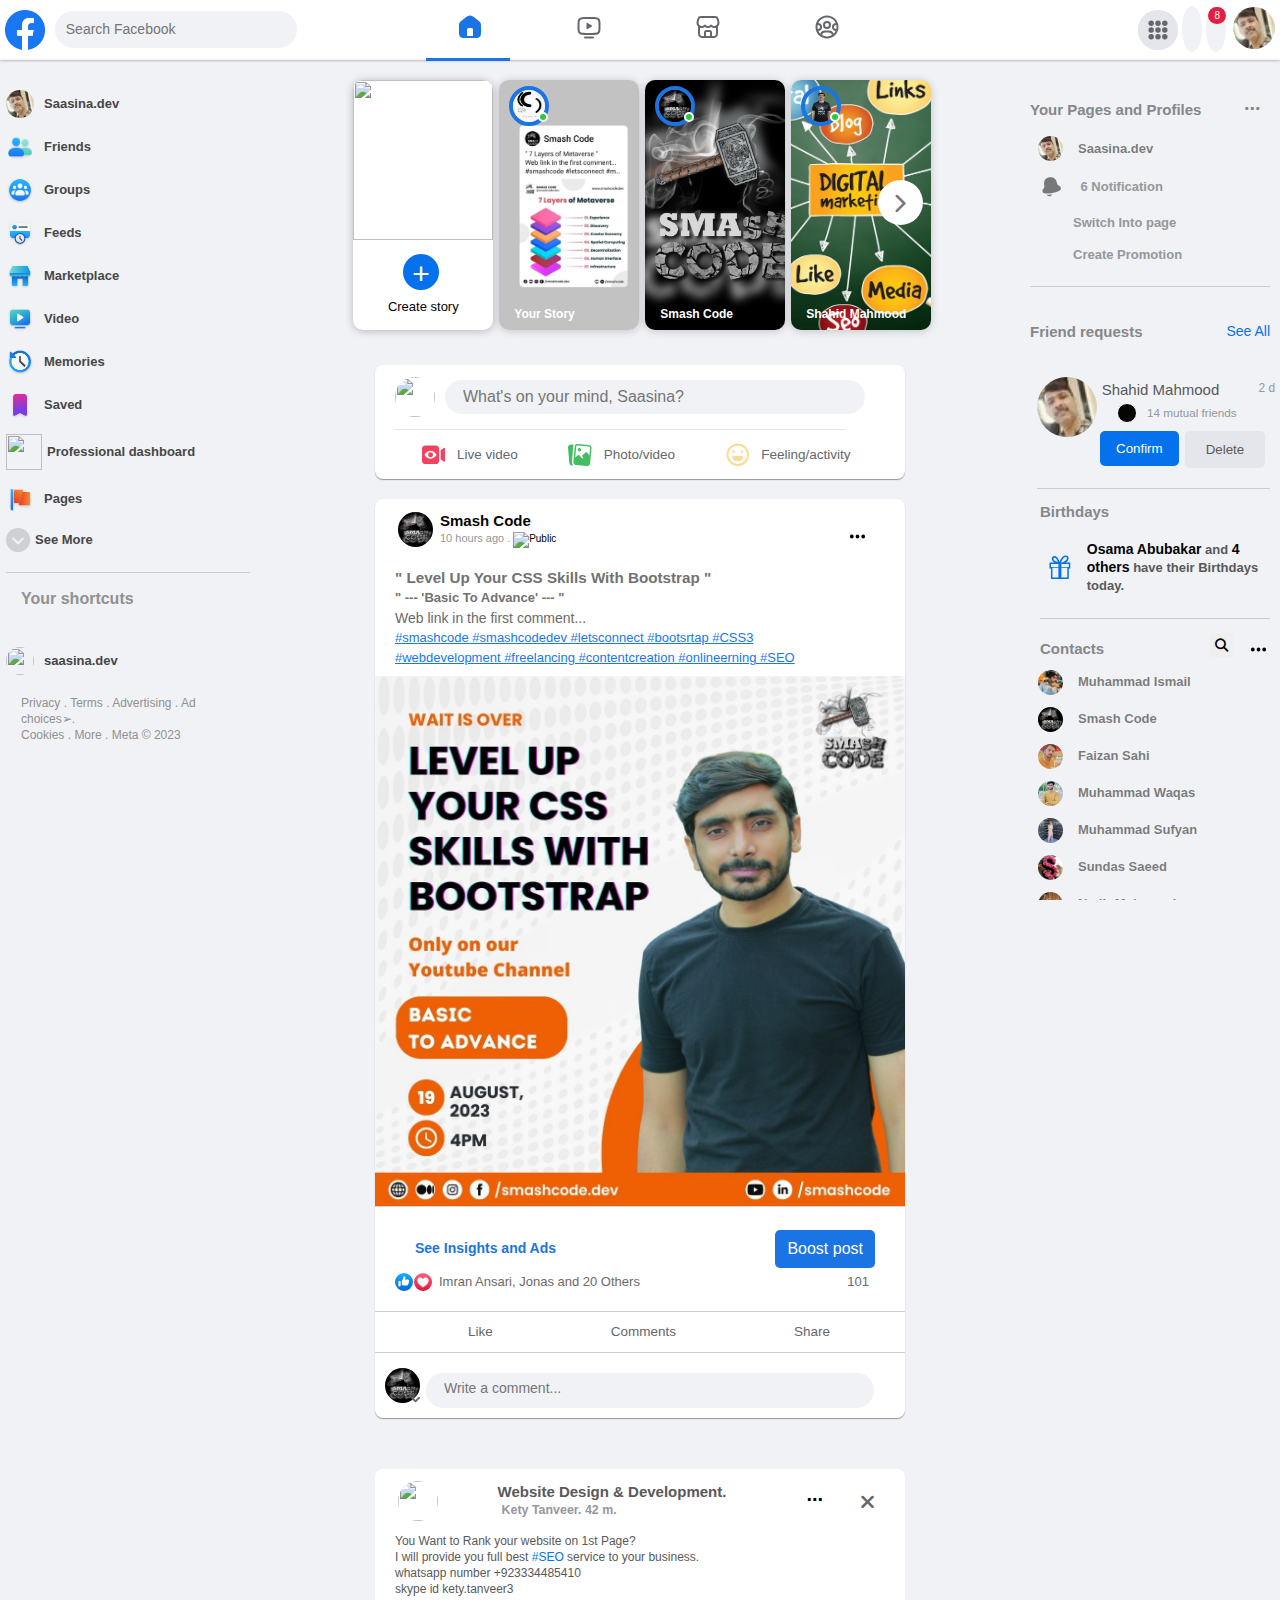
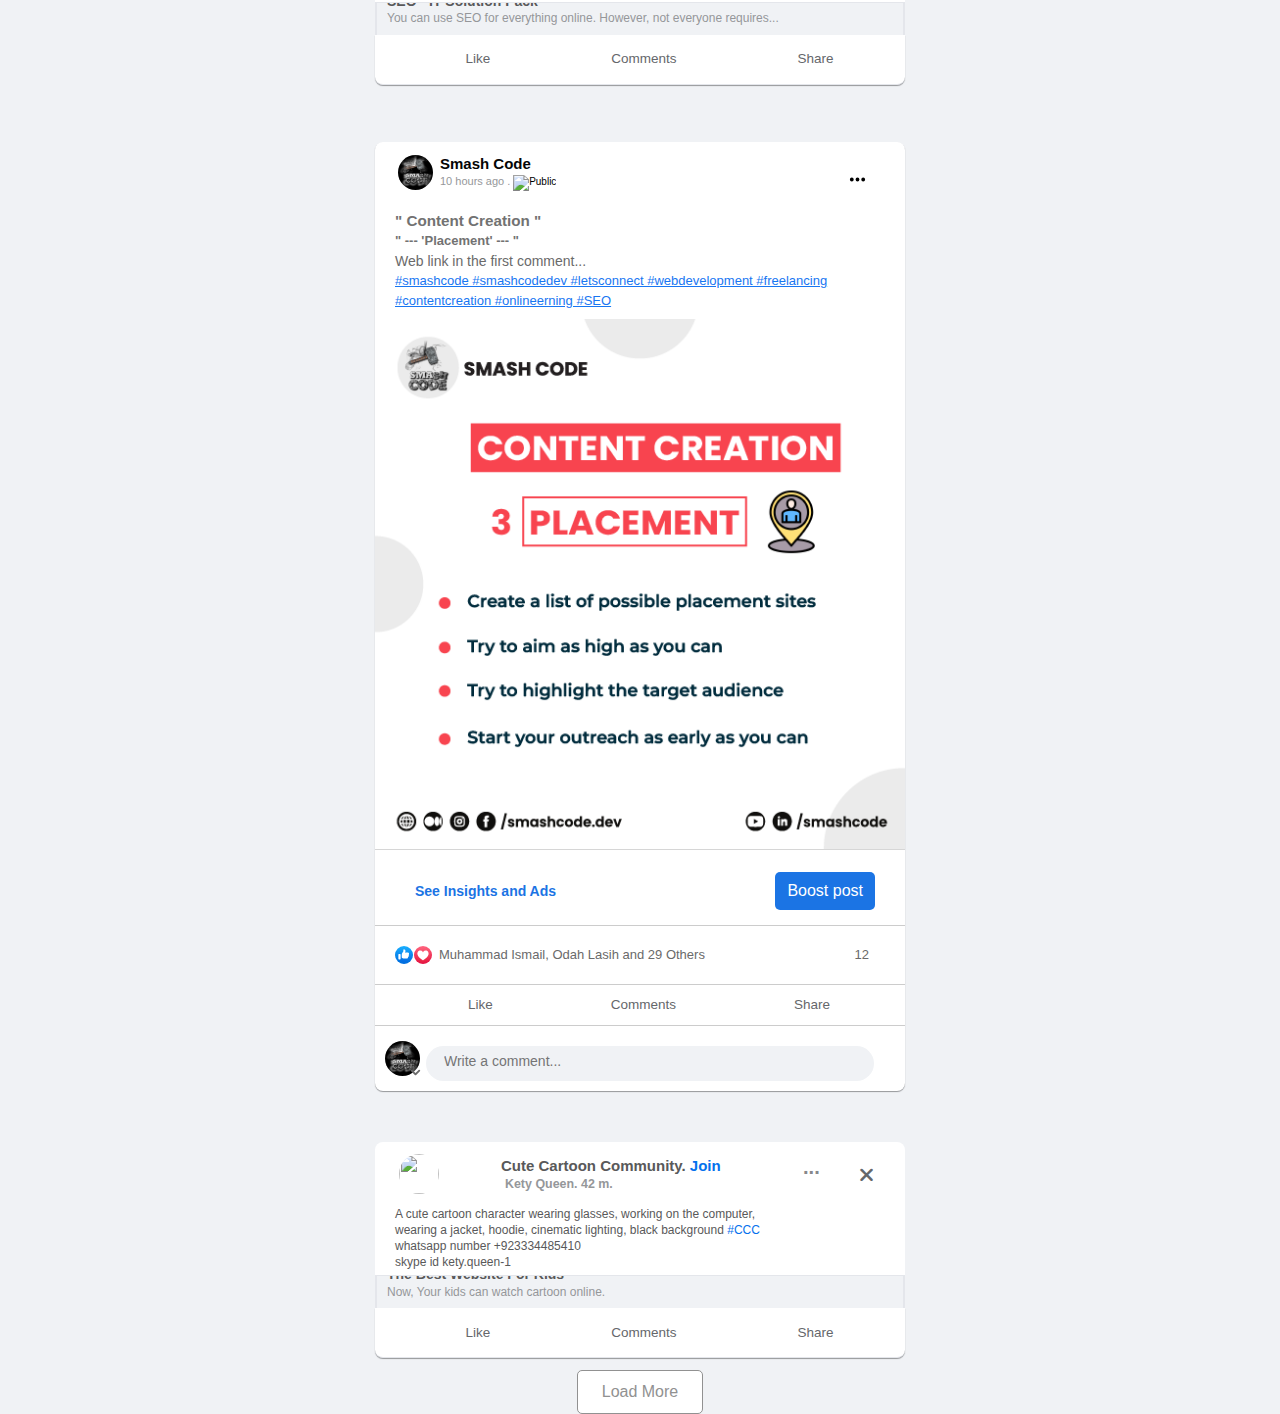
==== index.html @ 2d83df18 "first commit" ====
<!DOCTYPE html>
<html lang="en">
  <head>
    <meta charset="UTF-8" />
    <meta name="viewport" content="width=device-width, initial-scale=1.0" />
    <link rel="shortcut icon" href="./images/favicon.ico" type="image/x-icon" />
      <title> Home | Facebook</title>

    <link href="https://fonts.googleapis.com/css2?family=Open+Sans:wght@300;400;600&family=Quicksand:wght@300 display=swap"
      rel="stylesheet"/> 

    <link rel="stylesheet"
      href="https://cdnjs.cloudflare.com/ajax/libs/font-awesome/6.4.2/css/all.min.css"/> 

    <link href="https://cdn.jsdelivr.net/npm/remixicon@3.5.0/fonts/remixicon.css"
      rel="stylesheet"/>

    <link rel="stylesheet" href="./css/responsive.css" />
    <link rel="stylesheet" href="./css/style1.css" />
    <link rel="stylesheet" href="./css/test.css">

  </head>
  
  <body>
    <div class="container">

      <!-------------------------Header for Big Screen Start---------------->
      <header class="header">
        <div class="header__logo">
          <img src="./Images/fb_logo.png" class="header__logo-fb" />

          <div class="search__bar">
            <button class="search__button">
              <i class="ri-search-line"></i>
            </button>

            <input
              type="text"
              class="search__input"
              placeholder="Search Facebook"
            />
          </div>

          <div class="center-icons__header menu-1">
            <i class="ri-menu-line"></i>
          </div>
        </div>

        <div class="center-icons center-icons-none">
          <div class="center-icons__header">
            <a href="">
              <!-- <i class="ri-home-5-line active "></i> -->
              <svg viewBox="0 0 24 24" width="24" height="24" fill="#1b74e4" class="  active " style="--color:var(--primary-button-background)"><path d="M9.464 1.286C10.294.803 11.092.5 12 .5c.908 0 1.707.303 2.537.786.795.462 1.7 1.142 2.815 1.977l2.232 1.675c1.391 1.042 2.359 1.766 2.888 2.826.53 1.059.53 2.268.528 4.006v4.3c0 1.355 0 2.471-.119 3.355-.124.928-.396 1.747-1.052 2.403-.657.657-1.476.928-2.404 1.053-.884.119-2 .119-3.354.119H7.93c-1.354 0-2.471 0-3.355-.119-.928-.125-1.747-.396-2.403-1.053-.656-.656-.928-1.475-1.053-2.403C1 18.541 1 17.425 1 16.07v-4.3c0-1.738-.002-2.947.528-4.006.53-1.06 1.497-1.784 2.888-2.826L6.65 3.263c1.114-.835 2.02-1.515 2.815-1.977zM10.5 13A1.5 1.5 0 0 0 9 14.5V21h6v-6.5a1.5 1.5 0 0 0-1.5-1.5h-3z"></path></svg>
            </a>
            <div class="active"></div>
          </div>
          <div class="center-icons__header">
            <a href="">
            <!-- <i class="ri-tv-2-line"></i> -->
            <svg viewBox="0 0 24 24" width="24" height="24" fill="currentColor" class="x19dipnz x1lliihq x1k90msu x2h7rmj x1qfuztq" style="--color:var(--secondary-icon)"><path d="M10.996 8.132A1 1 0 0 0 9.5 9v4a1 1 0 0 0 1.496.868l3.5-2a1 1 0 0 0 0-1.736l-3.5-2z"></path><path d="M14.573 2H9.427c-1.824 0-3.293 0-4.45.155-1.2.162-2.21.507-3.013 1.31C1.162 4.266.817 5.277.655 6.477.5 7.634.5 9.103.5 10.927v.146c0 1.824 0 3.293.155 4.45.162 1.2.507 2.21 1.31 3.012.802.803 1.813 1.148 3.013 1.31C6.134 20 7.603 20 9.427 20h5.146c1.824 0 3.293 0 4.45-.155 1.2-.162 2.21-.507 3.012-1.31.803-.802 1.148-1.813 1.31-3.013.155-1.156.155-2.625.155-4.449v-.146c0-1.824 0-3.293-.155-4.45-.162-1.2-.507-2.21-1.31-3.013-.802-.802-1.813-1.147-3.013-1.309C17.866 2 16.397 2 14.573 2zM3.38 4.879c.369-.37.887-.61 1.865-.741C6.251 4.002 7.586 4 9.5 4h5c1.914 0 3.249.002 4.256.138.978.131 1.496.372 1.865.74.37.37.61.888.742 1.866.135 1.007.137 2.342.137 4.256 0 1.914-.002 3.249-.137 4.256-.132.978-.373 1.496-.742 1.865-.369.37-.887.61-1.865.742-1.007.135-2.342.137-4.256.137h-5c-1.914 0-3.249-.002-4.256-.137-.978-.132-1.496-.373-1.865-.742-.37-.369-.61-.887-.741-1.865C2.502 14.249 2.5 12.914 2.5 11c0-1.914.002-3.249.138-4.256.131-.978.372-1.496.74-1.865zM8 21.5a1 1 0 1 0 0 2h8a1 1 0 1 0 0-2H8z"></path></svg>
          </a>
          </div>
          <div class="center-icons__header">
            <a href="">
            <!-- <i class="ri-store-2-line"></i> -->
            <svg viewBox="0 0 24 24" width="24" height="24" fill="currentColor" class="x19dipnz x1lliihq x1k90msu x2h7rmj x1qfuztq" style="--color:var(--secondary-icon)"><path d="M1.588 3.227A3.125 3.125 0 0 1 4.58 1h14.84c1.38 0 2.597.905 2.993 2.227l.816 2.719a6.47 6.47 0 0 1 .272 1.854A5.183 5.183 0 0 1 22 11.455v4.615c0 1.355 0 2.471-.119 3.355-.125.928-.396 1.747-1.053 2.403-.656.657-1.475.928-2.403 1.053-.884.12-2 .119-3.354.119H8.929c-1.354 0-2.47 0-3.354-.119-.928-.125-1.747-.396-2.403-1.053-.657-.656-.929-1.475-1.053-2.403-.12-.884-.119-2-.119-3.354V11.5l.001-.045A5.184 5.184 0 0 1 .5 7.8c0-.628.092-1.252.272-1.854l.816-2.719zM10 21h4v-3.5a.5.5 0 0 0-.5-.5h-3a.5.5 0 0 0-.5.5V21zm6-.002c.918-.005 1.608-.025 2.159-.099.706-.095 1.033-.262 1.255-.485.223-.222.39-.55.485-1.255.099-.735.101-1.716.101-3.159v-3.284a5.195 5.195 0 0 1-1.7.284 5.18 5.18 0 0 1-3.15-1.062A5.18 5.18 0 0 1 12 13a5.18 5.18 0 0 1-3.15-1.062A5.18 5.18 0 0 1 5.7 13a5.2 5.2 0 0 1-1.7-.284V16c0 1.442.002 2.424.1 3.159.096.706.263 1.033.486 1.255.222.223.55.39 1.255.485.551.074 1.24.094 2.159.1V17.5a2.5 2.5 0 0 1 2.5-2.5h3a2.5 2.5 0 0 1 2.5 2.5v3.498zM4.581 3c-.497 0-.935.326-1.078.802l-.815 2.72A4.45 4.45 0 0 0 2.5 7.8a3.2 3.2 0 0 0 5.6 2.117 1 1 0 0 1 1.5 0A3.19 3.19 0 0 0 12 11a3.19 3.19 0 0 0 2.4-1.083 1 1 0 0 1 1.5 0A3.2 3.2 0 0 0 21.5 7.8c0-.434-.063-.865-.188-1.28l-.816-2.72A1.125 1.125 0 0 0 19.42 3H4.58z"></path></svg>
            </a>
          </div>
          <div class="center-icons__header">
            <a href="./groups.html">
            <!-- <i class="ri-team-line "></i> -->
            <svg viewBox="0 0 24 24" width="24" height="24" fill="currentColor" class="x19dipnz x1lliihq x1k90msu x2h7rmj x1qfuztq" style="--color:var(--secondary-icon)"><path d="M12 6a4 4 0 1 0 0 8 4 4 0 0 0 0-8zm-2 4a2 2 0 1 1 4 0 2 2 0 0 1-4 0z"></path><path d="M.5 12C.5 5.649 5.649.5 12 .5S23.5 5.649 23.5 12 18.351 23.5 12 23.5.5 18.351.5 12zm2.21-2a9.537 9.537 0 0 0 0 3.993l.3.007A2 2 0 0 0 3 10h-.29zm.663-1.983a4 4 0 0 1 0 7.966 9.523 9.523 0 0 0 1.948 2.773A5.002 5.002 0 0 1 10 15.523h4a5.002 5.002 0 0 1 4.679 3.233 9.523 9.523 0 0 0 1.948-2.773 4 4 0 0 1 0-7.966A9.501 9.501 0 0 0 12 2.5a9.501 9.501 0 0 0-8.627 5.517zM21.5 12a9.55 9.55 0 0 0-.212-2.007l-.265.007H21a2 2 0 0 0-.01 4l.3-.007c.138-.643.21-1.31.21-1.993zM12 21.5a9.455 9.455 0 0 0 4.97-1.402A3 3 0 0 0 14 17.523h-4a3 3 0 0 0-2.97 2.575A9.456 9.456 0 0 0 12 21.5z"></path></svg>
            </a>
          </div>
          <div class="center-icons__header game">
            <a href="./friends.html">
            <!-- <i class="ri-gamepad-line"></i> -->
            <i class="ri-group-line friend-icon"></i>

            <!-- <svg viewBox="0 0 24 24" width="24" height="24" fill="currentColor" class="x19dipnz x1lliihq x1k90msu x2h7rmj x1qfuztq gamepad" style="--color:var(--secondary-icon)"><path d="M8 8a1 1 0 0 1 1 1v2h2a1 1 0 1 1 0 2H9v2a1 1 0 1 1-2 0v-2H5a1 1 0 1 1 0-2h2V9a1 1 0 0 1 1-1zm8 2a1.5 1.5 0 1 0 3 0 1.5 1.5 0 0 0-3 0zm-2 4a1.5 1.5 0 1 0 3 0 1.5 1.5 0 0 0-3 0z"></path><path d="M.5 11a7 7 0 0 1 7-7h9a7 7 0 0 1 7 7v2a7 7 0 0 1-7 7h-9a7 7 0 0 1-7-7v-2zm7-5a5 5 0 0 0-5 5v2a5 5 0 0 0 5 5h9a5 5 0 0 0 5-5v-2a5 5 0 0 0-5-5h-9z"></path></svg> -->
            </a>
          </div>
          <!-- <div class="center-icons__header">
            <a href="./friends.html">
            <i class="ri-menu-line menu-1"></i>
            </a>
          </div> -->
        </div>

        <div class="user-nav">
          <div class="user-nav__icon-box plus-icon">
            <i class="ri-add-line"></i>
          </div>
          <div class="user-nav__icon-box more-fill">
            <!-- <i class="ri-more-fill"></i> -->
            <div
            aria-label="Menu"
            class="icon_ellips_remove nav_icon-i"
            role="button"
            tabindex="0"
          >

          <a href="./friends.html">
            <svg
              fill="#65676b"
              viewBox="0 0 44 44"
              width="1em"
              height="1em"
              class="x1lliihq x1k90msu x2h7rmj x1qfuztq x198g3q0 x1qx5ct2 xw4jnvo"
            >
              <circle cx="7" cy="7" r="6"></circle>
              <circle cx="22" cy="7" r="6"></circle>
              <circle cx="37" cy="7" r="6"></circle>
              <circle cx="7" cy="22" r="6"></circle>
              <circle cx="22" cy="22" r="6"></circle>
              <circle cx="37" cy="22" r="6"></circle>
              <circle cx="7" cy="37" r="6"></circle>
              <circle cx="22" cy="37" r="6"></circle>
              <circle cx="37" cy="37" r="6"></circle>
            </svg>
          </a>
            <div
              class="x1ey2m1c xds687c xg01cxk x47corl x10l6tqk x17qophe x13vifvy x1ebt8du x19991ni x1dhq9h x1wpzbip x14yjl9h xudhj91 x18nykt9 xww2gxu"
              data-visualcompletion="ignore"
            ></div>
          </div>
          </div>
          <div class="user-nav__icon-box">
            <i class="ri-messenger-fill"></i>
          </div>
          <div class="user-nav__icon-box">
            <i class="ri-notification-2-fill"></i>
            <!-- <svg viewBox="0 0 24 24" width="20" height="20" fill="currentColor" class=" x19dipnz x1lliihq x1k90msu x2h7rmj x1qfuztq" style="--color:var(--primary-icon)"><path d="M3 9.5a9 9 0 1 1 18 0v2.927c0 1.69.475 3.345 1.37 4.778a1.5 1.5 0 0 1-1.272 2.295h-4.625a4.5 4.5 0 0 1-8.946 0H2.902a1.5 1.5 0 0 1-1.272-2.295A9.01 9.01 0 0 0 3 12.43V9.5zm6.55 10a2.5 2.5 0 0 0 4.9 0h-4.9z"></path></svg> -->
            <span class="user-nav__notification">8</span>
          </div>
          <div class="user-nav-user">
            <img src="./Images/shahid.jpg" class="user-nav__user-photo" />
          </div>
        </div>
      </header>
      <!-------------------------Header for Big Screen Ends---------------->

      <!-------------------------Header for Mobile Start---------------->
      <section class="head">
      <header class="header__mobile">

        <div class="header__logo-mobile">
          
          <!-- <img src="./Images/fb_logo.png" class="header__logo-fb-mobile" /> -->
          <svg
            aria-label="Facebook logo"
            class="header__logo-fb-mobile"
            role="img"
            viewBox="0 0 120 24"
            width="120"
          >
            <path
              d="m109.202 14.864 4.404-7.03h4.746l-4.622 7.278 4.808 7.463h-4.746l-4.59-7.215v7.215h-4.467V.433l4.467-.402v14.833ZM98.596 14.524c0-1.951-.807-3.5-2.885-3.5s-2.885 1.549-2.885 3.5v1.363c0 1.95.807 3.499 2.885 3.499s2.885-1.549 2.885-3.5v-1.362ZM88.36 15.577v-.743c0-4.243 2.42-7.309 7.351-7.309s7.351 3.066 7.351 7.309v.743c0 4.242-2.42 7.308-7.351 7.308-4.932 0-7.351-3.066-7.351-7.308ZM82.406 14.524c0-1.951-.807-3.5-2.884-3.5-2.079 0-2.885 1.549-2.885 3.5v1.363c0 1.95.806 3.499 2.885 3.499 2.077 0 2.884-1.549 2.884-3.5v-1.362Zm-10.235 1.053v-.743c0-4.243 2.419-7.309 7.35-7.309 4.932 0 7.352 3.066 7.352 7.309v.743c0 4.242-2.42 7.308-7.352 7.308-4.931 0-7.35-3.066-7.35-7.308ZM66.216 14.648c0-2.075-.806-3.623-2.946-3.623-1.83 0-2.823 1.3-2.823 3.406v1.548c0 2.106.993 3.407 2.823 3.407 2.14 0 2.946-1.549 2.946-3.623v-1.115Zm4.467 1.022c0 4.118-1.985 7.215-6.08 7.215-2.233 0-3.783-1.115-4.404-2.539v2.23h-4.218V.434L60.447.03v9.848c.651-1.3 2.078-2.354 4.157-2.354 4.094 0 6.079 3.097 6.079 7.216v.929ZM44.723 13.843h5.397v-.372c0-1.61-.651-2.88-2.606-2.88-2.016 0-2.791 1.27-2.791 3.252m-4.466 1.92v-1.301c0-4.18 2.388-6.937 7.257-6.937 4.59 0 6.607 2.787 6.607 6.875v2.353h-9.398c.093 2.014.992 2.912 3.474 2.912 1.675 0 3.443-.341 4.745-.898l.807 3.065c-1.179.62-3.598 1.084-5.738 1.084-5.645 0-7.754-2.818-7.754-7.153M35.388 7.525c1.737 0 3.38.372 4.28.991l-.992 3.159c-.683-.34-1.8-.682-2.978-.682-2.42 0-3.474 1.394-3.474 3.778v.868c0 2.384 1.055 3.778 3.474 3.778 1.179 0 2.295-.34 2.978-.682l.992 3.16c-.9.618-2.543.99-4.28.99-5.242 0-7.63-2.818-7.63-7.34v-.68c0-4.522 2.388-7.34 7.63-7.34M15.973 15.732c0 2.198.806 3.654 2.884 3.654 1.83 0 2.76-1.332 2.76-3.438v-1.486c0-2.106-.93-3.437-2.76-3.437-2.078 0-2.884 1.455-2.884 3.654v1.053Zm-4.467-.991c0-4.119 1.954-7.216 6.049-7.216 2.233 0 3.598 1.146 4.249 2.57v-2.26h4.28v14.74h-4.28v-2.23c-.62 1.425-2.016 2.54-4.25 2.54-4.094 0-6.048-3.097-6.048-7.215v-.93ZM9.274 3.592c-1.396 0-1.8.62-1.8 1.982v2.26h3.723l-.372 3.655h-3.35v11.086H3.009V11.49H0V7.835h3.009V5.636C3.009 1.951 4.497 0 8.654 0c.9 0 1.954.062 2.605.155v3.437H9.274Z"
            ></path>
          </svg>
        </div>

        <div class="user-nav-mobile">
          <div class="user-nav__icon-box-mobile">
            <i class="ri-add-line"></i>
          </div>
          <div class="user-nav__icon-box-mobile">
            <i class="ri-search-line"></i>
          </div>
          <div class="user-nav__icon-box-mobile">
            <i class="ri-messenger-fill"></i>
          </div>
        </div>
      </header>

      <div class="center__icon-box">
        <div class="center__icon">
          <a href="">
          <!-- <i class="ri-home-line active"></i> -->
          <svg viewBox="0 0 24 24" width="24" height="24" fill="#1b74e4" class="  active " style="--color:var(--primary-button-background)"><path d="M9.464 1.286C10.294.803 11.092.5 12 .5c.908 0 1.707.303 2.537.786.795.462 1.7 1.142 2.815 1.977l2.232 1.675c1.391 1.042 2.359 1.766 2.888 2.826.53 1.059.53 2.268.528 4.006v4.3c0 1.355 0 2.471-.119 3.355-.124.928-.396 1.747-1.052 2.403-.657.657-1.476.928-2.404 1.053-.884.119-2 .119-3.354.119H7.93c-1.354 0-2.471 0-3.355-.119-.928-.125-1.747-.396-2.403-1.053-.656-.656-.928-1.475-1.053-2.403C1 18.541 1 17.425 1 16.07v-4.3c0-1.738-.002-2.947.528-4.006.53-1.06 1.497-1.784 2.888-2.826L6.65 3.263c1.114-.835 2.02-1.515 2.815-1.977zM10.5 13A1.5 1.5 0 0 0 9 14.5V21h6v-6.5a1.5 1.5 0 0 0-1.5-1.5h-3z"></path></svg>
          
        </a>
        <div class="active"></div>
        </div>
        <div class="center__icon">
          <!-- <i class="ri-tv-2-line"></i> -->
          <svg viewBox="0 0 24 24" width="24" height="24" fill="#65676b" class="x19dipnz x1lliihq x1k90msu x2h7rmj x1qfuztq" style="--color:var(--secondary-icon)"><path d="M10.996 8.132A1 1 0 0 0 9.5 9v4a1 1 0 0 0 1.496.868l3.5-2a1 1 0 0 0 0-1.736l-3.5-2z"></path><path d="M14.573 2H9.427c-1.824 0-3.293 0-4.45.155-1.2.162-2.21.507-3.013 1.31C1.162 4.266.817 5.277.655 6.477.5 7.634.5 9.103.5 10.927v.146c0 1.824 0 3.293.155 4.45.162 1.2.507 2.21 1.31 3.012.802.803 1.813 1.148 3.013 1.31C6.134 20 7.603 20 9.427 20h5.146c1.824 0 3.293 0 4.45-.155 1.2-.162 2.21-.507 3.012-1.31.803-.802 1.148-1.813 1.31-3.013.155-1.156.155-2.625.155-4.449v-.146c0-1.824 0-3.293-.155-4.45-.162-1.2-.507-2.21-1.31-3.013-.802-.802-1.813-1.147-3.013-1.309C17.866 2 16.397 2 14.573 2zM3.38 4.879c.369-.37.887-.61 1.865-.741C6.251 4.002 7.586 4 9.5 4h5c1.914 0 3.249.002 4.256.138.978.131 1.496.372 1.865.74.37.37.61.888.742 1.866.135 1.007.137 2.342.137 4.256 0 1.914-.002 3.249-.137 4.256-.132.978-.373 1.496-.742 1.865-.369.37-.887.61-1.865.742-1.007.135-2.342.137-4.256.137h-5c-1.914 0-3.249-.002-4.256-.137-.978-.132-1.496-.373-1.865-.742-.37-.369-.61-.887-.741-1.865C2.502 14.249 2.5 12.914 2.5 11c0-1.914.002-3.249.138-4.256.131-.978.372-1.496.74-1.865zM8 21.5a1 1 0 1 0 0 2h8a1 1 0 1 0 0-2H8z"></path></svg>
        </div>
        <div class="center__icon">
          <a href="./groups.html">
          <!-- <i class="ri-group-line"></i> -->
          <svg viewBox="0 0 24 24" width="24" height="24" fill="#65676b" class="x19dipnz x1lliihq x1k90msu x2h7rmj x1qfuztq" style="--color:var(--secondary-icon)"><path d="M12 6a4 4 0 1 0 0 8 4 4 0 0 0 0-8zm-2 4a2 2 0 1 1 4 0 2 2 0 0 1-4 0z"></path><path d="M.5 12C.5 5.649 5.649.5 12 .5S23.5 5.649 23.5 12 18.351 23.5 12 23.5.5 18.351.5 12zm2.21-2a9.537 9.537 0 0 0 0 3.993l.3.007A2 2 0 0 0 3 10h-.29zm.663-1.983a4 4 0 0 1 0 7.966 9.523 9.523 0 0 0 1.948 2.773A5.002 5.002 0 0 1 10 15.523h4a5.002 5.002 0 0 1 4.679 3.233 9.523 9.523 0 0 0 1.948-2.773 4 4 0 0 1 0-7.966A9.501 9.501 0 0 0 12 2.5a9.501 9.501 0 0 0-8.627 5.517zM21.5 12a9.55 9.55 0 0 0-.212-2.007l-.265.007H21a2 2 0 0 0-.01 4l.3-.007c.138-.643.21-1.31.21-1.993zM12 21.5a9.455 9.455 0 0 0 4.97-1.402A3 3 0 0 0 14 17.523h-4a3 3 0 0 0-2.97 2.575A9.456 9.456 0 0 0 12 21.5z"></path></svg>
          
        </a>
        </div>
        <div class="center__icon">
          
          <!-- <i class="ri-store-2-line"></i> -->
          <svg viewBox="0 0 24 24" width="24" height="24" fill="#65676b" class="x19dipnz x1lliihq x1k90msu x2h7rmj x1qfuztq" style="--color:var(--secondary-icon)"><path d="M1.588 3.227A3.125 3.125 0 0 1 4.58 1h14.84c1.38 0 2.597.905 2.993 2.227l.816 2.719a6.47 6.47 0 0 1 .272 1.854A5.183 5.183 0 0 1 22 11.455v4.615c0 1.355 0 2.471-.119 3.355-.125.928-.396 1.747-1.053 2.403-.656.657-1.475.928-2.403 1.053-.884.12-2 .119-3.354.119H8.929c-1.354 0-2.47 0-3.354-.119-.928-.125-1.747-.396-2.403-1.053-.657-.656-.929-1.475-1.053-2.403-.12-.884-.119-2-.119-3.354V11.5l.001-.045A5.184 5.184 0 0 1 .5 7.8c0-.628.092-1.252.272-1.854l.816-2.719zM10 21h4v-3.5a.5.5 0 0 0-.5-.5h-3a.5.5 0 0 0-.5.5V21zm6-.002c.918-.005 1.608-.025 2.159-.099.706-.095 1.033-.262 1.255-.485.223-.222.39-.55.485-1.255.099-.735.101-1.716.101-3.159v-3.284a5.195 5.195 0 0 1-1.7.284 5.18 5.18 0 0 1-3.15-1.062A5.18 5.18 0 0 1 12 13a5.18 5.18 0 0 1-3.15-1.062A5.18 5.18 0 0 1 5.7 13a5.2 5.2 0 0 1-1.7-.284V16c0 1.442.002 2.424.1 3.159.096.706.263 1.033.486 1.255.222.223.55.39 1.255.485.551.074 1.24.094 2.159.1V17.5a2.5 2.5 0 0 1 2.5-2.5h3a2.5 2.5 0 0 1 2.5 2.5v3.498zM4.581 3c-.497 0-.935.326-1.078.802l-.815 2.72A4.45 4.45 0 0 0 2.5 7.8a3.2 3.2 0 0 0 5.6 2.117 1 1 0 0 1 1.5 0A3.19 3.19 0 0 0 12 11a3.19 3.19 0 0 0 2.4-1.083 1 1 0 0 1 1.5 0A3.2 3.2 0 0 0 21.5 7.8c0-.434-.063-.865-.188-1.28l-.816-2.72A1.125 1.125 0 0 0 19.42 3H4.58z"></path></svg>
            
        </div>
        <div class="center__icon">
          <i class="ri-notification-2-line "></i>
          <span class="center__icon-notification">8</span>
        </div>
        <div class="center__icon">
          <a href="./friends.html">
          <!-- <i class="ri-menu-line"></i> -->
          <i class="ri-group-line friend-icon"></i>

        </a>
        </div>
      </div>
    </section>

      <div class="header__bottom-box">
        <div class="header__bottom-img">
          <img src="./Images/user-7-.png" class="user__photo-7" />
        </div>

        <div class="header__bottom-input">
          <input
            type="text"
            class="search__bottom"
            placeholder="What's on your mind?"
          />
        </div>

        <div class="header__bottom-image-fill">
          <i class="ri-image-fill"></i>
        </div>
      </div>
    
      <!-------------------------Header for Mobile End---------------->


      <div class="main_section">
      
        <!-- Left Section Start -->
        <div class="left_section">
          <div class="left_nav">
            <img src="./Images/shahid.jpg" class="left_nav_img">
            <p>Saasina.dev</p>
          </div>
  
          <div class="left_nav">
            <!-- <i class="fa-solid fa-user-group"></i> -->
            <img src="./Images/find-icon.png" class="left_nav_img" />
            <!-- <p>Friends</p> -->
            <a href="./friends.html">Friends</a>
          </div>
          <div class="left_nav">
            <!-- <i class="fa-solid fa-people-group"></i> -->
            <img src="./Images/groups-icon.png" class="left_nav_img" />
            <!-- <p>Groups</p> -->
            <a href="./groups.html">Groups</a>
  
          </div>
          <div class="left_nav">
            <!-- <i class="fa-solid fa-square-rss"></i> -->
            <img src="./Images/recent.png" class="left_nav_img" />
            <p>Feeds</p>
          </div>
          <div class="left_nav">
            <!-- <i class="fa-solid fa-store"></i> -->
            <img src="./Images/marketplace.png" class="left_nav_img" />
            <p>Marketplace</p>
          </div>
          <div class="left_nav">
            <!-- <i class="fa-solid fa-video"></i> -->
            <img src="./Images/watch.png" class="left_nav_img" />
  
            <p>Video</p>
          </div>
          <div class="left_nav">
            <!-- <i class="fa-solid fa-memory"></i> -->
            <img src="./Images/memory.png" class="left_nav_img" />
  
            <p>Memories</p>
          </div>
          <div class="left_nav">
            <!-- <i class="fa-regular fa-bookmark"></i> -->
            <img src="./Images/save.png" class="left_nav_img" />
  
            <p>Saved</p>
          </div>
          <div class="left_nav">
            <!-- <i class="fa-regular fa-clipboard"></i> -->
            <img
              draggable="false"
              height="36"
              width="36"
              alt=""
              referrerpolicy="origin-when-cross-origin"
              src="https://static.xx.fbcdn.net/rsrc.php/v3/y5/r/UcI9fM2oUUV.png?_nc_eui2=AeEVKJfUwvFkpPb4OV-RsDuuXnfhz3hpqpFed-HPeGmqkW3YA2arDRx96f2tfGAgjdKBxg07hNPii4VM72RwouR8"
            />
            <p>Professional dashboard</p>
          </div>
          <div class="left_nav">
            <!-- <i class="fa-brands fa-font-awesome"></i> -->
            <img src="./Images/page-icon.png" class="left_nav_img" />
            <p>Pages</p>
          </div>
          <div class="left_nav">
            <i class="fa-solid fa-circle-chevron-down see_more"></i>
            <p>See More</p>
          </div>
  
          <hr />
  
          <h2 class="heading_shortcuts">Your shortcuts</h2>
          <p class="edit">Edit</p>
  
          <div class="left_nav">
            <img
              src="https://static.tryleap.ai/image-gen-nkcbdb3bflgwpwcixuijdke2zy/generated_images/0e0b1787-4f6b-4dfb-9794-031114345e66-2.png"
              class="left_nav_img"
            />
            <p>saasina.dev</p>
          </div>
  
          <div class="legal">
            <span class="legal_span">Privacy</span> .
            <span class="legal_span">Terms</span> .
            <span class="legal_span">Advertising</span> .
            <span class="legal_span">Ad choices</span>&#10146;.
            <p>
              <span class="legal_span">Cookies</span> . <span>More</span> . Meta
              &copy; 2023
            </p>
          </div>
        </div>
        <!-- Left Section End -->
  
        <!-- Center Section Start -->
        <div class="center_section">
          <div class="top__box">
            <div class="my__story-card">
              <img
                src="https://static.tryleap.ai/image-gen-nkcbdb3bflgwpwcixuijdke2zy/generated_images/0e0b1787-4f6b-4dfb-9794-031114345e66-2.png"
              />
  
              <div class="story__upload">
                <div class="cards__plus">&#43;</div>
                <p class="story__tag">Create story</p>
              </div>
            </div>
  
            <div class="story__card">
              <img src="./Images/story-1.jpeg" class="image__pulsate" />
  
              <div class="story__profile">
                <img src="./Images/logo-saasina-cp.jpeg" />
                <div class="circle"></div>
  
                <div class="story__name">
                  <p class="name">Your Story</p>
                </div>
              </div>
            </div>
  
            <div class="story__card">
              <img src="./Images/logo-dark-min.png" class="image__pulsate" />
  
                    <div class="photo-upload-line"></div>
  
  
              <div class="story__profile">
                <img src="./Images/logo-dark-min.png" />
                <div class="circle"></div>
  
                <div class="story__name">
                  <p class="name">Smash Code</p>
                </div>
              </div>
            </div>
  
            <div class="story__card story__card-hidden">
              <img src="./Images/website-design.jpg" class="image__pulsate" />
  
              <div class="story__profile">
                <img src="./Images/user-7-.png" />
                <div class="circle"></div>
  
                <div class="story__name">
                  <p class="name">Shahid Mahmood</p>
                </div>
              </div>
            </div>
            
            <i class="fa-solid fa-chevron-right icon__arrow"></i> 
          </div> 
            
          <div class="cards-two">
            <header class="cards-two__header-two">
              <img
                src="https://static.tryleap.ai/image-gen-nkcbdb3bflgwpwcixuijdke2zy/generated_images/0e0b1787-4f6b-4dfb-9794-031114345e66-2.png"
                class="cards-two__photo-1"
              />
  
              <form action="#" class="cards-two__search">
                <input
                  type="text"
                  class="cards-two__input"
                  placeholder="What's on your mind, Saasina?"
                />
              </form>
            </header>
  
            <div class="cards-two__B">
              <div class="cards-two__item">
                <a href="#" class="cards-two__link">
                  <svg
                    fill="#F3425F"
                    viewBox="0 0 24 24"
                    width="1em"
                    height="1em"
                    class="cards-two__icon cards-two__icon-color-2"
                    style="user-select: auto"
                  >
                    <g
                      fill-rule="evenodd"
                      transform="translate(-444 -156)"
                      style="user-select: auto"
                    >
                      <g style="user-select: auto">
                        <path
                          d="M113.029 2.514c-.363-.088-.746.014-1.048.234l-2.57 1.88a.999.999 0 0 0-.411.807v8.13a1 1 0 0 0 .41.808l2.602 1.901c.219.16.477.242.737.242.253 0 .508-.077.732-.235.34-.239.519-.65.519-1.065V3.735a1.25 1.25 0 0 0-.971-1.22m-20.15 6.563c.1-.146 2.475-3.578 5.87-3.578 3.396 0 5.771 3.432 5.87 3.578a.749.749 0 0 1 0 .844c-.099.146-2.474 3.578-5.87 3.578-3.395 0-5.77-3.432-5.87-3.578a.749.749 0 0 1 0-.844zM103.75 19a3.754 3.754 0 0 0 3.75-3.75V3.75A3.754 3.754 0 0 0 103.75 0h-10A3.754 3.754 0 0 0 90 3.75v11.5A3.754 3.754 0 0 0 93.75 19h10z"
                          transform="translate(354 158.5)"
                          style="user-select: auto"
                        ></path>
                        <path
                          d="M98.75 12c1.379 0 2.5-1.121 2.5-2.5S100.129 7 98.75 7a2.503 2.503 0 0 0-2.5 2.5c0 1.379 1.121 2.5 2.5 2.5"
                          transform="translate(354 158.5)"
                          style="user-select: auto"
                        ></path>
                      </g>
                    </g>
                  </svg>
                  <span class="cards-two__font">Live video</span>
                </a>
              </div>
  
              <div class="cards-two__item">
                <a href="#" class="cards-two__link">
                  <svg
                    fill="#45BD62"
                    viewBox="0 0 24 24"
                    width="1em"
                    height="1em"
                    class="cards-two__icon cards-two__icon-color-2"
                    style="user-select: auto"
                  >
                    <g
                      fill-rule="evenodd"
                      transform="translate(-444 -156)"
                      style="user-select: auto"
                    >
                      <g style="user-select: auto">
                        <path
                          d="m96.968 22.425-.648.057a2.692 2.692 0 0 1-1.978-.625 2.69 2.69 0 0 1-.96-1.84L92.01 4.32a2.702 2.702 0 0 1 .79-2.156c.47-.472 1.111-.731 1.774-.79l2.58-.225a.498.498 0 0 1 .507.675 4.189 4.189 0 0 0-.251 1.11L96.017 18.85a4.206 4.206 0 0 0 .977 3.091s.459.364-.026.485m8.524-16.327a1.75 1.75 0 1 1-3.485.305 1.75 1.75 0 0 1 3.485-.305m5.85 3.011a.797.797 0 0 0-1.129-.093l-3.733 3.195a.545.545 0 0 0-.062.765l.837.993a.75.75 0 1 1-1.147.966l-2.502-2.981a.797.797 0 0 0-1.096-.12L99 14.5l-.5 4.25c-.06.674.326 2.19 1 2.25l11.916 1.166c.325.026 1-.039 1.25-.25.252-.21.89-.842.917-1.166l.833-8.084-3.073-3.557z"
                          transform="translate(352 156.5)"
                          style="user-select: auto"
                        ></path>
                        <path
                          fill-rule="nonzero"
                          d="m111.61 22.963-11.604-1.015a2.77 2.77 0 0 1-2.512-2.995L98.88 3.09A2.77 2.77 0 0 1 101.876.58l11.603 1.015a2.77 2.77 0 0 1 2.513 2.994l-1.388 15.862a2.77 2.77 0 0 1-2.994 2.513zm.13-1.494.082.004a1.27 1.27 0 0 0 1.287-1.154l1.388-15.862a1.27 1.27 0 0 0-1.148-1.37l-11.604-1.014a1.27 1.27 0 0 0-1.37 1.15l-1.387 15.86a1.27 1.27 0 0 0 1.149 1.37l11.603 1.016z"
                          transform="translate(352 156.5)"
                          style="user-select: auto"
                        ></path>
                      </g>
                    </g>
                  </svg>
                  <span class="cards-two__font">Photo/video</span>
                </a>
              </div>
  
              <div class="cards-two__item">
                <a href="#" class="cards-two__link">
                  <svg
                    fill="#F7B928"
                    viewBox="0 0 24 24"
                    width="1em"
                    height="1em"
                    class="cards-two__icon cards-two__icon-color-1"
                    style="user-select: auto"
                  >
                    <g
                      fill-rule="evenodd"
                      transform="translate(-444 -156)"
                      style="user-select: auto"
                    >
                      <g style="user-select: auto">
                        <path
                          d="M107.285 13c.49 0 .841.476.712.957-.623 2.324-2.837 4.043-5.473 4.043-2.636 0-4.85-1.719-5.473-4.043-.13-.48.222-.957.712-.957h9.522z"
                          transform="translate(353.5 156.5)"
                          style="user-select: auto"
                        ></path>
                        <path
                          fill-rule="nonzero"
                          d="M114.024 11.5c0 6.351-5.149 11.5-11.5 11.5s-11.5-5.149-11.5-11.5S96.173 0 102.524 0s11.5 5.149 11.5 11.5zm-2 0a9.5 9.5 0 1 0-19 0 9.5 9.5 0 0 0 19 0z"
                          transform="translate(353.5 156.5)"
                          style="user-select: auto"
                        ></path>
                        <path
                          d="M99.524 8.5c0 .829-.56 1.5-1.25 1.5s-1.25-.671-1.25-1.5.56-1.5 1.25-1.5 1.25.671 1.25 1.5m8.5 0c0 .829-.56 1.5-1.25 1.5s-1.25-.671-1.25-1.5.56-1.5 1.25-1.5 1.25.671 1.25 1.5m-.739 4.5h-9.522c-.49 0-.841.476-.712.957.623 2.324 2.837 4.043 5.473 4.043 2.636 0 4.85-1.719 5.473-4.043.13-.48-.222-.957-.712-.957m-2.165 2c-.667.624-1.592 1-2.596 1a3.799 3.799 0 0 1-2.596-1h5.192"
                          transform="translate(353.5 156.5)"
                          style="user-select: auto"
                        ></path>
                      </g>
                    </g>
                  </svg>
                  <span class="cards-two__font">Feeling/activity</span>
                </a>
              </div>
            </div>
          </div> 
          
  
          <!-- Boot Strap Thumbnail -->
          <div class="smash-code">
            <hr class="straight-line">
            <div class="smash-code-top">
              <div class="smash-code-logo">
                <img
                  src="./Images/logo-dark-min.png"
                  class="smash-code-logo-img"
                />
  
                <div></div>
              </div>
  
              <div class="smash-code-name">
                <h4 class="smash-code-name-h4">Smash Code</h4>
                <span class="smash-code-name-time">10 hours ago .</span>
                <span class="smash-code-name-icon">
                  <img
                    class="x1b0d499 x1d69dk1"
                    src="https://static.xx.fbcdn.net/rsrc.php/v3/y5/r/qop9rFQ_Ys1.png?_nc_eui2=AeHxabpq3BgCq_e2vDbe8GIK1-sTt10_UkrX6xO3XT9SSs-DipeH-G0W-K_He-qk2O9xehD_Y0s_MA03b7G5Y9MM"
                    alt="Public"
                    height="12"
                    width="12"
                  />
                </span>
              </div>
  
              <div class="smash-code-action">
                <svg
                  fill="currentColor"
                  viewBox="0 0 20 20"
                  width="1em"
                  height="1em"
                  class="smash-code-action-svg"
                >
                  <g fill-rule="evenodd" transform="translate(-446 -350)">
                    <path
                      d="M458 360a2 2 0 1 1-4 0 2 2 0 0 1 4 0m6 0a2 2 0 1 1-4 0 2 2 0 0 1 4 0m-12 0a2 2 0 1 1-4 0 2 2 0 0 1 4 0"
                    ></path>
                  </g>
                </svg>
              </div>
            </div>
            <div class="smash-code-content">
              <h3 class="smash-code-content-h3">" Level Up Your CSS Skills With Bootstrap "</h3>
              <h4 class="smash-code-content-h4">" --- 'Basic To Advance' --- "</h4>
              <p class="smash-code-content-web-link">
                Web link in the first comment...
              </p>
              <a href="" class="smash-code-content-hashtags"
                >#smashcode #smashcodedev #letsconnect #bootsrtap #CSS3 <br>#webdevelopment
                #freelancing #contentcreation #onlineerning #SEO</a
              >
            </div>
            <div class="smash-code-image">
              <img src="./Images/bootstap.jpg" class="smash-code-card" />
            </div>
            <div class="smash-code-insights">
              <a class="smash-code-ads">See Insights and Ads</a>
              <button class="smash-code-btn-boostpost">Boost post</button>
            </div>
            <!-- <hr/> -->
            <div class="smash-code-likes-names">
              <div class="smash-code-logo-like">
                <p class="smash-code-logo-like-para">
                  <img
                    class="smash-code-logo-like-comments-span"
                    height="28"
                    role="presentation"
                    src="data:image/svg+xml,%3csvg xmlns='http://www.w3.org/2000/svg' xmlns:xlink='http://www.w3.org/1999/xlink' viewBox='0 0 16 16'%3e%3cdefs%3e%3clinearGradient id='a' x1='50%25' x2='50%25' y1='0%25' y2='100%25'%3e%3cstop offset='0%25' stop-color='%2318AFFF'/%3e%3cstop offset='100%25' stop-color='%230062DF'/%3e%3c/linearGradient%3e%3cfilter id='c' width='118.8%25' height='118.8%25' x='-9.4%25' y='-9.4%25' filterUnits='objectBoundingBox'%3e%3cfeGaussianBlur in='SourceAlpha' result='shadowBlurInner1' stdDeviation='1'/%3e%3cfeOffset dy='-1' in='shadowBlurInner1' result='shadowOffsetInner1'/%3e%3cfeComposite in='shadowOffsetInner1' in2='SourceAlpha' k2='-1' k3='1' operator='arithmetic' result='shadowInnerInner1'/%3e%3cfeColorMatrix in='shadowInnerInner1' values='0 0 0 0 0 0 0 0 0 0.299356041 0 0 0 0 0.681187726 0 0 0 0.3495684 0'/%3e%3c/filter%3e%3cpath id='b' d='M8 0a8 8 0 00-8 8 8 8 0 1016 0 8 8 0 00-8-8z'/%3e%3c/defs%3e%3cg fill='none'%3e%3cuse fill='url(%23a)' xlink:href='%23b'/%3e%3cuse fill='black' filter='url(%23c)' xlink:href='%23b'/%3e%3cpath fill='white' d='M12.162 7.338c.176.123.338.245.338.674 0 .43-.229.604-.474.725a.73.73 0 01.089.546c-.077.344-.392.611-.672.69.121.194.159.385.015.62-.185.295-.346.407-1.058.407H7.5c-.988 0-1.5-.546-1.5-1V7.665c0-1.23 1.467-2.275 1.467-3.13L7.361 3.47c-.005-.065.008-.224.058-.27.08-.079.301-.2.635-.2.218 0 .363.041.534.123.581.277.732.978.732 1.542 0 .271-.414 1.083-.47 1.364 0 0 .867-.192 1.879-.199 1.061-.006 1.749.19 1.749.842 0 .261-.219.523-.316.666zM3.6 7h.8a.6.6 0 01.6.6v3.8a.6.6 0 01-.6.6h-.8a.6.6 0 01-.6-.6V7.6a.6.6 0 01.6-.6z'/%3e%3c/g%3e%3c/svg%3e"
                    width="28"
                  />
                  <div aria-label="Love: 12 people" class="smash-code-logo-like-comments-span-love" role="button" tabindex="0"><img class="x16dsc37" height="18" role="presentation" src="data:image/svg+xml,%3csvg xmlns='http://www.w3.org/2000/svg' xmlns:xlink='http://www.w3.org/1999/xlink' viewBox='0 0 16 16'%3e%3cdefs%3e%3clinearGradient id='a' x1='50%25' x2='50%25' y1='0%25' y2='100%25'%3e%3cstop offset='0%25' stop-color='%23FF6680'/%3e%3cstop offset='100%25' stop-color='%23E61739'/%3e%3c/linearGradient%3e%3cfilter id='c' width='118.8%25' height='118.8%25' x='-9.4%25' y='-9.4%25' filterUnits='objectBoundingBox'%3e%3cfeGaussianBlur in='SourceAlpha' result='shadowBlurInner1' stdDeviation='1'/%3e%3cfeOffset dy='-1' in='shadowBlurInner1' result='shadowOffsetInner1'/%3e%3cfeComposite in='shadowOffsetInner1' in2='SourceAlpha' k2='-1' k3='1' operator='arithmetic' result='shadowInnerInner1'/%3e%3cfeColorMatrix in='shadowInnerInner1' values='0 0 0 0 0.710144928 0 0 0 0 0 0 0 0 0 0.117780134 0 0 0 0.349786932 0'/%3e%3c/filter%3e%3cpath id='b' d='M8 0a8 8 0 100 16A8 8 0 008 0z'/%3e%3c/defs%3e%3cg fill='none'%3e%3cuse fill='url(%23a)' xlink:href='%23b'/%3e%3cuse fill='black' filter='url(%23c)' xlink:href='%23b'/%3e%3cpath fill='white' d='M10.473 4C8.275 4 8 5.824 8 5.824S7.726 4 5.528 4c-2.114 0-2.73 2.222-2.472 3.41C3.736 10.55 8 12.75 8 12.75s4.265-2.2 4.945-5.34c.257-1.188-.36-3.41-2.472-3.41'/%3e%3c/g%3e%3c/svg%3e" width="18"></div>
                </p>
                Imran Ansari, Jonas and 20 Others
              </div>
              <div class="smash-code-logo-like-comments">
                <span class="smash-code-logo-like-comments-span">101</span>
                <i
                  data-visualcompletion="css-img"
                  class=""
                  style="
                    background-image: url('https://static.xx.fbcdn.net/rsrc.php/v3/y7/r/LngBdohaeXE.png?_nc_eui2=AeFIYEaqgnqv_vGNPuJcw-eK5jbg3AGlRwHmNuDcAaVHARTtruEXCox4PKePdJOwvxEpaa_TqH1YS1uGf7mn14ZM');
                    background-position: -17px -147px;
                    background-size: auto;
                    width: 16px;
                    height: 16px;
                    background-repeat: no-repeat;
                    display: inline-block;
                  "
                ></i>
              </div>
            </div>
            <hr />
            <div class="smash-code-like-comments-share">
              <div class="smash-code-like">
                <a href="#" class="cards-two__link">
                  <i
                    data-visualcompletion="css-img"
                    class="cards-two__icon cards-two__icon-color-1"
                    style="
                      background-image: url('https://static.xx.fbcdn.net/rsrc.php/v3/yE/r/1fMkzzjAlSo.png?_nc_eui2=AeGUX5WIpHfq6Yx0gDsEVJWTG2qCr0BOSh4baoKvQE5KHsHncj8fclG7cZKy7CFNo31NumQA3oWNAoJbPak6k5Fs');
                      background-position: 0px -256px;
                      background-size: auto;
                      width: 18px;
                      height: 18px;
                      background-repeat: no-repeat;
                      display: inline-block;
                    "
                  ></i>
                  <span class="cards-two__font">Like</span>
                </a>
              </div>
              <div class="smash-code-comments">
                <a href="#" class="cards-two__link">
                  <i
                    data-visualcompletion="css-img"
                    class="cards-two__icon cards-two__icon-color-1"
                    style="
                      background-image: url('https://static.xx.fbcdn.net/rsrc.php/v3/yE/r/1fMkzzjAlSo.png?_nc_eui2=AeGUX5WIpHfq6Yx0gDsEVJWTG2qCr0BOSh4baoKvQE5KHsHncj8fclG7cZKy7CFNo31NumQA3oWNAoJbPak6k5Fs');
                      background-position: 0px -218px;
                      background-size: auto;
                      width: 18px;
                      height: 18px;
                      background-repeat: no-repeat;
                      display: inline-block;
                    "
                  ></i>
                  <span class="cards-two__font">Comments</span>
                </a>
              </div>
              <div class="smash-code-share">
                <a href="#" class="cards-two__link">
                  <i
                    data-visualcompletion="css-img"
                    class="cards-two__icon cards-two__icon-color-1"
                    style="
                      background-image: url('https://static.xx.fbcdn.net/rsrc.php/v3/yE/r/1fMkzzjAlSo.png?_nc_eui2=AeGUX5WIpHfq6Yx0gDsEVJWTG2qCr0BOSh4baoKvQE5KHsHncj8fclG7cZKy7CFNo31NumQA3oWNAoJbPak6k5Fs');
                      background-position: 0px -275px;
                      background-size: auto;
                      width: 18px;
                      height: 18px;
                      background-repeat: no-repeat;
                      display: inline-block;
                    "
                  ></i>
                  <span class="cards-two__font">Share</span>
                </a>
              </div>
            </div>
            <hr />
            <div class="smash-code-comments-bar">
              <div class="smash-code-comments-logo-image">
                <img
                  src="./Images/logo-dark-min.png"
                  class="smash-code-logo-img"
                />
                <svg
                  fill="#6A6A6A"
                  viewBox="0 0 16 16"
                  width="15px"
                  height="15px"
                  class="user_photo_icon img-comments-bar"
                >
                  <g fill-rule="evenodd" transform="translate(-448 -544)">
                    <path
                      fill-rule="nonzero"
                      d="M452.707 549.293a1 1 0 0 0-1.414 1.414l4 4a1 1 0 0 0 1.414 0l4-4a1 1 0 0 0-1.414-1.414L456 552.586l-3.293-3.293z"
                    ></path>
                  </g>
                </svg>
              </div>
              <div class="smash-code-comments-bar-input">
                <form action="" class="smash-code-comments-bar-search-bar">
                  <input
                    type="text"
                    class="smash-code-comments-bar-input"
                    placeholder="Write a comment..."
                  />
                </form>
                <div class="smash-code-comments-bar-icon">
                  <i
                    data-visualcompletion="css-img"
                    class="x1b0d499 x1d69dk1"
                    style="
                      background-image: url('https://static.xx.fbcdn.net/rsrc.php/v3/y0/r/wjWNTt1LRGA.png?_nc_eui2=AeG2bSfCUQb8ehG-bnHH95JChLax5AWERoCEtrHkBYRGgEGisKSOkY9xe-U1pK9c38PTdVCsUf9fQDoUX6h4Q_mV');
                      background-position: 0px -298px;
                      background-size: auto;
                      width: 16px;
                      height: 16px;
                      background-repeat: no-repeat;
                      display: inline-block;
                    "
                  ></i>
                </div>
                <div class="smash-code-comments-bar-icon">
                  <i
                    data-visualcompletion="css-img"
                    class="x1b0d499 x1d69dk1"
                    style="
                      background-image: url('https://static.xx.fbcdn.net/rsrc.php/v3/yO/r/wBSp-zlSaSk.png?_nc_eui2=AeGOEYpPe0nh1_ViqvK6XoljKFemlYQlsy8oV6aVhCWzL2bN-Rza6KtjiJd7MMWJwaizdBCVSgGzWB2ads1lEuah');
                      background-position: 0px -128px;
                      background-size: auto;
                      width: 16px;
                      height: 16px;
                      background-repeat: no-repeat;
                      display: inline-block;
                    "
                  >
                  </i>
                </div>
                <div class="smash-code-comments-bar-icon">
                  <i
                    data-visualcompletion="css-img"
                    class="x1b0d499 x1d69dk1"
                    style="
                      background-image: url('https://static.xx.fbcdn.net/rsrc.php/v3/yO/r/wBSp-zlSaSk.png?_nc_eui2=AeGOEYpPe0nh1_ViqvK6XoljKFemlYQlsy8oV6aVhCWzL2bN-Rza6KtjiJd7MMWJwaizdBCVSgGzWB2ads1lEuah');
                      background-position: 0px -213px;
                      background-size: auto;
                      width: 16px;
                      height: 16px;
                      background-repeat: no-repeat;
                      display: inline-block;
                    "
                  >
                  </i>
                </div>
                <div class="smash-code-comments-bar-icon">
                  <i
                    data-visualcompletion="css-img"
                    class="x1b0d499 x1d69dk1"
                    style="
                      background-image: url('https://static.xx.fbcdn.net/rsrc.php/v3/yO/r/wBSp-zlSaSk.png?_nc_eui2=AeGOEYpPe0nh1_ViqvK6XoljKFemlYQlsy8oV6aVhCWzL2bN-Rza6KtjiJd7MMWJwaizdBCVSgGzWB2ads1lEuah');
                      background-position: 0px -162px;
                      background-size: auto;
                      width: 16px;
                      height: 16px;
                      background-repeat: no-repeat;
                      display: inline-block;
                    "
                  ></i>
                </div>
                <div class="smash-code-comments-bar-icon">
                  <i
                    data-visualcompletion="css-img"
                    class="x1b0d499 x1d69dk1"
                    style="
                      background-image: url('https://static.xx.fbcdn.net/rsrc.php/v3/yO/r/wBSp-zlSaSk.png?_nc_eui2=AeGOEYpPe0nh1_ViqvK6XoljKFemlYQlsy8oV6aVhCWzL2bN-Rza6KtjiJd7MMWJwaizdBCVSgGzWB2ads1lEuah');
                      background-position: 0px -230px;
                      background-size: auto;
                      width: 16px;
                      height: 16px;
                      background-repeat: no-repeat;
                      display: inline-block;
                    "
                  ></i>
                </div>
                <div class="smash-code-comments-bar-icon">
                  <i
                    data-visualcompletion="css-img"
                    class="x1b0d499 x1d69dk1"
                    style="
                      background-image: url('https://static.xx.fbcdn.net/rsrc.php/v3/yO/r/wBSp-zlSaSk.png?_nc_eui2=AeGOEYpPe0nh1_ViqvK6XoljKFemlYQlsy8oV6aVhCWzL2bN-Rza6KtjiJd7MMWJwaizdBCVSgGzWB2ads1lEuah');
                      background-position: 0px -315px;
                      background-size: auto;
                      width: 16px;
                      height: 16px;
                      background-repeat: no-repeat;
                      display: inline-block;
                    "
                  ></i>
                </div>
              </div>
            </div>
          </div>
          
          <!-- <hr class="straight-line"> -->
  
          <div class="cards-three">
            <hr class="straight-line-seo">
  
            <header 
            class="cards-three__header-three">
  
              <img
                src="./images/website-design.jpg"
                alt=""
                class="cards-three__photo-1"
              />
              <!-- <img
                src="./images/user-2.jpg"
                alt=""
                class="cards-three__photo-k"
              /> -->
  
              <div class="cards-three__heading">
                <h4 class="cards-three__heading-1">
                  Website Design & Development.
                  <!-- <a href="#" class="cards-three__join">Join</a> -->
                </h4>
                <h4 class="cards-three__heading-1 not-shown">
                  Website Design.
                </h4>
                <h5 class="cards-three__para">Kety Tanveer. 42 m.</h5>
              </div>
  
              <div class="aside-heading__3dots-kety cards-three__icon-2x">...</div>
  
              <div class="cards-two__item">
                <a href="#" class="cards-three__link">
                  <i class="fa-solid fa-xmark cards-three__icon-color-12"></i>
                </a>
              </div>
            </header>
  
            <div class="cards-three__khurram-details">
              <p>You Want to Rank your website on 1st Page?</p>
              <p>
                I will provide you full best
                <a href="#" class="cards-three__join">#SEO</a> service to your
                business.
              </p>
              <p>whatsapp number +923334485410</p>
              <p>skype id kety.tanveer3</p>
            </div>
  
            <div class="cards-three__img-seo">
              <img src="./images/seo.jpg" alt="" class="cards-three__img-seeo" />
              <div class="cards-three__img-content">
                <h4 class="cards-three__img-content-1">IT-SOLUTION PACK.COM</h4>
                <h2 class="cards-three__img-content-2">SEO - IT Solution Pack</h2>
                <p class="cards-three__img-content-3">
                  You can use SEO for everything online. However, not everyone
                  requires...
                </p>
              </div>
            </div>
  
            <div class="cards-two__B cards-three__BC">
              <div class="cards-two__item">
                <a href="#" class="cards-two__link">
                  <i
                    data-visualcompletion="css-img"
                    class="cards-two__icon cards-two__icon-color-1"
                    style="
                      background-image: url('https://static.xx.fbcdn.net/rsrc.php/v3/yE/r/1fMkzzjAlSo.png?_nc_eui2=AeGUX5WIpHfq6Yx0gDsEVJWTG2qCr0BOSh4baoKvQE5KHsHncj8fclG7cZKy7CFNo31NumQA3oWNAoJbPak6k5Fs');
                      background-position: 0px -256px;
                      background-size: auto;
                      width: 18px;
                      height: 18px;
                      background-repeat: no-repeat;
                      display: inline-block;
                    "
                  ></i>
                  <span class="cards-two__font">Like</span>
                </a>
              </div>
  
              <div class="cards-two__item">
                <a href="#" class="cards-two__link">
                  <i
                    data-visualcompletion="css-img"
                    class="cards-two__icon cards-two__icon-color-1"
                    style="
                      background-image: url('https://static.xx.fbcdn.net/rsrc.php/v3/yE/r/1fMkzzjAlSo.png?_nc_eui2=AeGUX5WIpHfq6Yx0gDsEVJWTG2qCr0BOSh4baoKvQE5KHsHncj8fclG7cZKy7CFNo31NumQA3oWNAoJbPak6k5Fs');
                      background-position: 0px -218px;
                      background-size: auto;
                      width: 18px;
                      height: 18px;
                      background-repeat: no-repeat;
                      display: inline-block;
                    "
                  ></i>
                  <span class="cards-two__font">Comments</span>
                </a>
              </div>
  
              <div class="cards-two__item">
                <a href="#" class="cards-two__link">
                  <i
                    data-visualcompletion="css-img"
                    class="cards-two__icon cards-two__icon-color-1"
                    style="
                      background-image: url('https://static.xx.fbcdn.net/rsrc.php/v3/yE/r/1fMkzzjAlSo.png?_nc_eui2=AeGUX5WIpHfq6Yx0gDsEVJWTG2qCr0BOSh4baoKvQE5KHsHncj8fclG7cZKy7CFNo31NumQA3oWNAoJbPak6k5Fs');
                      background-position: 0px -275px;
                      background-size: auto;
                      width: 18px;
                      height: 18px;
                      background-repeat: no-repeat;
                      display: inline-block;
                    "
                  ></i>
                  <span class="cards-two__font">Share</span>
                </a>
              </div>
            </div>
          </div> 
         
          <div class="smash-code smash-code-2">
            
            <hr class="straight-line">
  
            <div class="smash-code-top">
              <div class="smash-code-logo">
                <img
                  src="./Images/logo-dark-min.png"
                  class="smash-code-logo-img"
                />
  
                <div></div>
              </div>
  
              <div class="smash-code-name">
                <h4 class="smash-code-name-h4">Smash Code</h4>
                <span class="smash-code-name-time">10 hours ago .</span>
                <span class="smash-code-name-icon">
                  <img
                    class="x1b0d499 x1d69dk1"
                    src="https://static.xx.fbcdn.net/rsrc.php/v3/y5/r/qop9rFQ_Ys1.png?_nc_eui2=AeHxabpq3BgCq_e2vDbe8GIK1-sTt10_UkrX6xO3XT9SSs-DipeH-G0W-K_He-qk2O9xehD_Y0s_MA03b7G5Y9MM"
                    alt="Public"
                    height="12"
                    width="12"
                  />
                </span>
              </div>
  
              <div class="smash-code-action">
                <svg
                  fill="currentColor"
                  viewBox="0 0 20 20"
                  width="1em"
                  height="1em"
                  class="smash-code-action-svg"
                >
                  <g fill-rule="evenodd" transform="translate(-446 -350)">
                    <path
                      d="M458 360a2 2 0 1 1-4 0 2 2 0 0 1 4 0m6 0a2 2 0 1 1-4 0 2 2 0 0 1 4 0m-12 0a2 2 0 1 1-4 0 2 2 0 0 1 4 0"
                    ></path>
                  </g>
                </svg>
              </div>
            </div>
            <div class="smash-code-content">
              <h3 class="smash-code-content-h3">" Content Creation "</h3>
              <h4 class="smash-code-content-h4">" --- 'Placement' --- "</h4>
              <p class="smash-code-content-web-link">
                Web link in the first comment...
              </p>
              <a href="" class="smash-code-content-hashtags"
                >#smashcode #smashcodedev #letsconnect #webdevelopment
                #freelancing #contentcreation #onlineerning #SEO</a
              >
            </div>
            <div class="smash-code-image">
              <img src="./Images/3-sep.png" class="smash-code-card" />
            </div>
            <div class="smash-code-insights">
              <a class="smash-code-ads">See Insights and Ads</a>
              <button class="smash-code-btn-boostpost">Boost post</button>
            </div>
            <hr />
            <div class="smash-code-likes-names">
              <div class="smash-code-logo-like">
                <p class="smash-code-logo-like-para">
                  <img
                    class="smash-code-logo-like-comments-span"
                    height="28"
                    role="presentation"
                    src="data:image/svg+xml,%3csvg xmlns='http://www.w3.org/2000/svg' xmlns:xlink='http://www.w3.org/1999/xlink' viewBox='0 0 16 16'%3e%3cdefs%3e%3clinearGradient id='a' x1='50%25' x2='50%25' y1='0%25' y2='100%25'%3e%3cstop offset='0%25' stop-color='%2318AFFF'/%3e%3cstop offset='100%25' stop-color='%230062DF'/%3e%3c/linearGradient%3e%3cfilter id='c' width='118.8%25' height='118.8%25' x='-9.4%25' y='-9.4%25' filterUnits='objectBoundingBox'%3e%3cfeGaussianBlur in='SourceAlpha' result='shadowBlurInner1' stdDeviation='1'/%3e%3cfeOffset dy='-1' in='shadowBlurInner1' result='shadowOffsetInner1'/%3e%3cfeComposite in='shadowOffsetInner1' in2='SourceAlpha' k2='-1' k3='1' operator='arithmetic' result='shadowInnerInner1'/%3e%3cfeColorMatrix in='shadowInnerInner1' values='0 0 0 0 0 0 0 0 0 0.299356041 0 0 0 0 0.681187726 0 0 0 0.3495684 0'/%3e%3c/filter%3e%3cpath id='b' d='M8 0a8 8 0 00-8 8 8 8 0 1016 0 8 8 0 00-8-8z'/%3e%3c/defs%3e%3cg fill='none'%3e%3cuse fill='url(%23a)' xlink:href='%23b'/%3e%3cuse fill='black' filter='url(%23c)' xlink:href='%23b'/%3e%3cpath fill='white' d='M12.162 7.338c.176.123.338.245.338.674 0 .43-.229.604-.474.725a.73.73 0 01.089.546c-.077.344-.392.611-.672.69.121.194.159.385.015.62-.185.295-.346.407-1.058.407H7.5c-.988 0-1.5-.546-1.5-1V7.665c0-1.23 1.467-2.275 1.467-3.13L7.361 3.47c-.005-.065.008-.224.058-.27.08-.079.301-.2.635-.2.218 0 .363.041.534.123.581.277.732.978.732 1.542 0 .271-.414 1.083-.47 1.364 0 0 .867-.192 1.879-.199 1.061-.006 1.749.19 1.749.842 0 .261-.219.523-.316.666zM3.6 7h.8a.6.6 0 01.6.6v3.8a.6.6 0 01-.6.6h-.8a.6.6 0 01-.6-.6V7.6a.6.6 0 01.6-.6z'/%3e%3c/g%3e%3c/svg%3e"
                    width="28"
                  />
                  <div aria-label="Love: 12 people" class="smash-code-logo-like-comments-span-love" role="button" tabindex="0"><img class="x16dsc37" height="18" role="presentation" src="data:image/svg+xml,%3csvg xmlns='http://www.w3.org/2000/svg' xmlns:xlink='http://www.w3.org/1999/xlink' viewBox='0 0 16 16'%3e%3cdefs%3e%3clinearGradient id='a' x1='50%25' x2='50%25' y1='0%25' y2='100%25'%3e%3cstop offset='0%25' stop-color='%23FF6680'/%3e%3cstop offset='100%25' stop-color='%23E61739'/%3e%3c/linearGradient%3e%3cfilter id='c' width='118.8%25' height='118.8%25' x='-9.4%25' y='-9.4%25' filterUnits='objectBoundingBox'%3e%3cfeGaussianBlur in='SourceAlpha' result='shadowBlurInner1' stdDeviation='1'/%3e%3cfeOffset dy='-1' in='shadowBlurInner1' result='shadowOffsetInner1'/%3e%3cfeComposite in='shadowOffsetInner1' in2='SourceAlpha' k2='-1' k3='1' operator='arithmetic' result='shadowInnerInner1'/%3e%3cfeColorMatrix in='shadowInnerInner1' values='0 0 0 0 0.710144928 0 0 0 0 0 0 0 0 0 0.117780134 0 0 0 0.349786932 0'/%3e%3c/filter%3e%3cpath id='b' d='M8 0a8 8 0 100 16A8 8 0 008 0z'/%3e%3c/defs%3e%3cg fill='none'%3e%3cuse fill='url(%23a)' xlink:href='%23b'/%3e%3cuse fill='black' filter='url(%23c)' xlink:href='%23b'/%3e%3cpath fill='white' d='M10.473 4C8.275 4 8 5.824 8 5.824S7.726 4 5.528 4c-2.114 0-2.73 2.222-2.472 3.41C3.736 10.55 8 12.75 8 12.75s4.265-2.2 4.945-5.34c.257-1.188-.36-3.41-2.472-3.41'/%3e%3c/g%3e%3c/svg%3e" width="18"></div>
                </p>
                Muhammad Ismail, Odah Lasih and 29 Others
              </div>
              <div class="smash-code-logo-like-comments">
                <span class="smash-code-logo-like-comments-span">12</span>
                <i
                  data-visualcompletion="css-img"
                  class=""
                  style="
                    background-image: url('https://static.xx.fbcdn.net/rsrc.php/v3/y7/r/LngBdohaeXE.png?_nc_eui2=AeFIYEaqgnqv_vGNPuJcw-eK5jbg3AGlRwHmNuDcAaVHARTtruEXCox4PKePdJOwvxEpaa_TqH1YS1uGf7mn14ZM');
                    background-position: -17px -147px;
                    background-size: auto;
                    width: 16px;
                    height: 16px;
                    background-repeat: no-repeat;
                    display: inline-block;
                  "
                ></i>
              </div>
            </div> <hr />
  
            <div class="smash-code-like-comments-share">
              <div class="smash-code-like">
                <a href="#" class="cards-two__link">
                  <i
                    data-visualcompletion="css-img"
                    class="cards-two__icon cards-two__icon-color-1"
                    style="
                      background-image: url('https://static.xx.fbcdn.net/rsrc.php/v3/yE/r/1fMkzzjAlSo.png?_nc_eui2=AeGUX5WIpHfq6Yx0gDsEVJWTG2qCr0BOSh4baoKvQE5KHsHncj8fclG7cZKy7CFNo31NumQA3oWNAoJbPak6k5Fs');
                      background-position: 0px -256px;
                      background-size: auto;
                      width: 18px;
                      height: 18px;
                      background-repeat: no-repeat;
                      display: inline-block;
                    "
                  ></i>
                  <span class="cards-two__font">Like</span>
                </a>
              </div>
              <div class="smash-code-comments">
                <a href="#" class="cards-two__link">
                  <i
                    data-visualcompletion="css-img"
                    class="cards-two__icon cards-two__icon-color-1"
                    style="
                      background-image: url('https://static.xx.fbcdn.net/rsrc.php/v3/yE/r/1fMkzzjAlSo.png?_nc_eui2=AeGUX5WIpHfq6Yx0gDsEVJWTG2qCr0BOSh4baoKvQE5KHsHncj8fclG7cZKy7CFNo31NumQA3oWNAoJbPak6k5Fs');
                      background-position: 0px -218px;
                      background-size: auto;
                      width: 18px;
                      height: 18px;
                      background-repeat: no-repeat;
                      display: inline-block;
                    "
                  ></i>
                  <span class="cards-two__font">Comments</span>
                </a>
              </div>
              <div class="smash-code-share">
                <a href="#" class="cards-two__link">
                  <i
                    data-visualcompletion="css-img"
                    class="cards-two__icon cards-two__icon-color-1"
                    style="
                      background-image: url('https://static.xx.fbcdn.net/rsrc.php/v3/yE/r/1fMkzzjAlSo.png?_nc_eui2=AeGUX5WIpHfq6Yx0gDsEVJWTG2qCr0BOSh4baoKvQE5KHsHncj8fclG7cZKy7CFNo31NumQA3oWNAoJbPak6k5Fs');
                      background-position: 0px -275px;
                      background-size: auto;
                      width: 18px;
                      height: 18px;
                      background-repeat: no-repeat;
                      display: inline-block;
                    "
                  ></i>
                  <span class="cards-two__font">Share</span>
                </a>
              </div>
            </div>
            <hr />
            <div class="smash-code-comments-bar">
              <div class="smash-code-comments-logo-image">
                <img
                  src="./Images/logo-dark-min.png"
                  class="smash-code-logo-img"
                />
                <svg
                  fill="#6A6A6A"
                  viewBox="0 0 16 16"
                  width="15px"
                  height="15px"
                  class="user_photo_icon img-comments-bar"
                >
                  <g fill-rule="evenodd" transform="translate(-448 -544)">
                    <path
                      fill-rule="nonzero"
                      d="M452.707 549.293a1 1 0 0 0-1.414 1.414l4 4a1 1 0 0 0 1.414 0l4-4a1 1 0 0 0-1.414-1.414L456 552.586l-3.293-3.293z"
                    ></path>
                  </g>
                </svg>
              </div>
              <div class="smash-code-comments-bar-input">
                <form action="" class="smash-code-comments-bar-search-bar">
                  <input
                    type="text"
                    class="smash-code-comments-bar-input"
                    placeholder="Write a comment..."
                  />
                </form>
                <div class="smash-code-comments-bar-icon">
                  <i
                    data-visualcompletion="css-img"
                    class="x1b0d499 x1d69dk1"
                    style="
                      background-image: url('https://static.xx.fbcdn.net/rsrc.php/v3/y0/r/wjWNTt1LRGA.png?_nc_eui2=AeG2bSfCUQb8ehG-bnHH95JChLax5AWERoCEtrHkBYRGgEGisKSOkY9xe-U1pK9c38PTdVCsUf9fQDoUX6h4Q_mV');
                      background-position: 0px -298px;
                      background-size: auto;
                      width: 16px;
                      height: 16px;
                      background-repeat: no-repeat;
                      display: inline-block;
                    "
                  ></i>
                </div>
                <div class="smash-code-comments-bar-icon">
                  <i
                    data-visualcompletion="css-img"
                    class="x1b0d499 x1d69dk1"
                    style="
                      background-image: url('https://static.xx.fbcdn.net/rsrc.php/v3/yO/r/wBSp-zlSaSk.png?_nc_eui2=AeGOEYpPe0nh1_ViqvK6XoljKFemlYQlsy8oV6aVhCWzL2bN-Rza6KtjiJd7MMWJwaizdBCVSgGzWB2ads1lEuah');
                      background-position: 0px -128px;
                      background-size: auto;
                      width: 16px;
                      height: 16px;
                      background-repeat: no-repeat;
                      display: inline-block;
                    "
                  >
                  </i>
                </div>
                <div class="smash-code-comments-bar-icon">
                  <i
                    data-visualcompletion="css-img"
                    class="x1b0d499 x1d69dk1"
                    style="
                      background-image: url('https://static.xx.fbcdn.net/rsrc.php/v3/yO/r/wBSp-zlSaSk.png?_nc_eui2=AeGOEYpPe0nh1_ViqvK6XoljKFemlYQlsy8oV6aVhCWzL2bN-Rza6KtjiJd7MMWJwaizdBCVSgGzWB2ads1lEuah');
                      background-position: 0px -213px;
                      background-size: auto;
                      width: 16px;
                      height: 16px;
                      background-repeat: no-repeat;
                      display: inline-block;
                    "
                  >
                  </i>
                </div>
                <div class="smash-code-comments-bar-icon">
                  <i
                    data-visualcompletion="css-img"
                    class="x1b0d499 x1d69dk1"
                    style="
                      background-image: url('https://static.xx.fbcdn.net/rsrc.php/v3/yO/r/wBSp-zlSaSk.png?_nc_eui2=AeGOEYpPe0nh1_ViqvK6XoljKFemlYQlsy8oV6aVhCWzL2bN-Rza6KtjiJd7MMWJwaizdBCVSgGzWB2ads1lEuah');
                      background-position: 0px -162px;
                      background-size: auto;
                      width: 16px;
                      height: 16px;
                      background-repeat: no-repeat;
                      display: inline-block;
                    "
                  ></i>
                </div>
                <div class="smash-code-comments-bar-icon">
                  <i
                    data-visualcompletion="css-img"
                    class="x1b0d499 x1d69dk1"
                    style="
                      background-image: url('https://static.xx.fbcdn.net/rsrc.php/v3/yO/r/wBSp-zlSaSk.png?_nc_eui2=AeGOEYpPe0nh1_ViqvK6XoljKFemlYQlsy8oV6aVhCWzL2bN-Rza6KtjiJd7MMWJwaizdBCVSgGzWB2ads1lEuah');
                      background-position: 0px -230px;
                      background-size: auto;
                      width: 16px;
                      height: 16px;
                      background-repeat: no-repeat;
                      display: inline-block;
                    "
                  ></i>
                </div>
                <div class="smash-code-comments-bar-icon">
                  <i
                    data-visualcompletion="css-img"
                    class="x1b0d499 x1d69dk1"
                    style="
                      background-image: url('https://static.xx.fbcdn.net/rsrc.php/v3/yO/r/wBSp-zlSaSk.png?_nc_eui2=AeGOEYpPe0nh1_ViqvK6XoljKFemlYQlsy8oV6aVhCWzL2bN-Rza6KtjiJd7MMWJwaizdBCVSgGzWB2ads1lEuah');
                      background-position: 0px -315px;
                      background-size: auto;
                      width: 16px;
                      height: 16px;
                      background-repeat: no-repeat;
                      display: inline-block;
                    "
                  ></i>
                </div>
              </div>
            </div>
          </div> 
          
          <div class="cards-three cards-three-2">
            <hr class="straight-line-seo">
  
            <header class="cards-three__header-three">
              <img
                src="./images/user-2.jpg"
                class="cards-three__photo-1"
              />
              
  
              <div class="cards-three__heading">
                <h4 class="cards-three__heading-1">
                  Cute Cartoon Community.
                  <a href="#" class="cards-three__join">Join</a>
                </h4>
                <h4 class="cards-three__heading-1 not-shown">
                  Cute Cartoon .
                  <!-- <a href="#" class="cards-three__join">Join</a> -->
                </h4>
                <h5 class="cards-three__para">Kety Queen. 42 m.</h5>
              </div>
  
              <div class="aside-heading__3dots cards-three__icon-2x">...</div>
  
              <div class="cards-two__item">
                <a href="#" class="cards-three__link">
                  <i class="fa-solid fa-xmark cards-three__icon-color-12"></i>
                </a>
              </div>
            </header>
  
            <div class="cards-three__khurram-details">
              <p> A cute cartoon character wearing glasses, working on the computer,</p>
              <p>
                wearing a jacket, hoodie, cinematic lighting, black background
                <a href="#" class="cards-three__join">#CCC</a>
              </p>
              <p>whatsapp number +923334485410</p>
              <p>skype id kety.queen-1</p>
            </div>
  
            <div class="cards-three__img-seo">
              <img src="./images/cute-cartoon.jpg" alt="" class="cards-three__img-seeo" />
              <div class="cards-three__img-content">
                <h4 class="cards-three__img-content-1">https://cartoon-network.com</h4>
                <h2 class="cards-three__img-content-2">The Best Website For Kids</h2>
                <p class="cards-three__img-content-3">
                  Now, Your kids can watch  cartoon  online.
                </p>
              </div>
            </div>
  
            <div class="cards-two__B cards-three__BC">
              <div class="cards-two__item">
                <a href="#" class="cards-two__link">
                  <i
                    data-visualcompletion="css-img"
                    class="cards-two__icon cards-two__icon-color-1"
                    style="
                      background-image: url('https://static.xx.fbcdn.net/rsrc.php/v3/yE/r/1fMkzzjAlSo.png?_nc_eui2=AeGUX5WIpHfq6Yx0gDsEVJWTG2qCr0BOSh4baoKvQE5KHsHncj8fclG7cZKy7CFNo31NumQA3oWNAoJbPak6k5Fs');
                      background-position: 0px -256px;
                      background-size: auto;
                      width: 18px;
                      height: 18px;
                      background-repeat: no-repeat;
                      display: inline-block;
                    "
                  ></i>
                  <span class="cards-two__font">Like</span>
                </a>
              </div>
  
              <div class="cards-two__item">
                <a href="#" class="cards-two__link">
                  <i
                    data-visualcompletion="css-img"
                    class="cards-two__icon cards-two__icon-color-1"
                    style="
                      background-image: url('https://static.xx.fbcdn.net/rsrc.php/v3/yE/r/1fMkzzjAlSo.png?_nc_eui2=AeGUX5WIpHfq6Yx0gDsEVJWTG2qCr0BOSh4baoKvQE5KHsHncj8fclG7cZKy7CFNo31NumQA3oWNAoJbPak6k5Fs');
                      background-position: 0px -218px;
                      background-size: auto;
                      width: 18px;
                      height: 18px;
                      background-repeat: no-repeat;
                      display: inline-block;
                    "
                  ></i>
                  <span class="cards-two__font">Comments</span>
                </a>
              </div>
  
              <div class="cards-two__item">
                <a href="#" class="cards-two__link">
                  <i
                    data-visualcompletion="css-img"
                    class="cards-two__icon cards-two__icon-color-1"
                    style="
                      background-image: url('https://static.xx.fbcdn.net/rsrc.php/v3/yE/r/1fMkzzjAlSo.png?_nc_eui2=AeGUX5WIpHfq6Yx0gDsEVJWTG2qCr0BOSh4baoKvQE5KHsHncj8fclG7cZKy7CFNo31NumQA3oWNAoJbPak6k5Fs');
                      background-position: 0px -275px;
                      background-size: auto;
                      width: 18px;
                      height: 18px;
                      background-repeat: no-repeat;
                      display: inline-block;
                    "
                  ></i>
                  <span class="cards-two__font">Share</span>
                </a>
              </div>
            </div>
            <hr class="straight-line">
  
          </div>
  
          
          <div class="load">
  
            <button class="smash-code-btn-load">Load More</button>
          </div>
          
        </div>
        <!-- Center Section End -->
        
        <!-- Right Section Start -->
        <div class="right_section">
          <nav class="sidebar-R">
            <div class="aside-heading">
              <h3 class="aside-heading__top"><b> Your Pages and Profiles </b></h3>
              <div class="aside-heading__3dots">...</div>
            </div>
  
            <div class="side-navL">
              <div class="side-navL__item">
                <a href="#" class="side-navL__link">
                  <!-- <img
                    src="https://static.tryleap.ai/image-gen-nkcbdb3bflgwpwcixuijdke2zy/generated_images/0e0b1787-4f6b-4dfb-9794-031114345e66-2.png"
                    class="side-navL__user-photo-3"
                  /> -->
                  <img src="./Images/shahid.jpg" class="side-navL__user-photo-3" >
                  <span class="color-dark">Saasina.dev</span>
                </a>
              </div>
  
              <div class="side-navL__item">
                <a href="#" class="side-navL__link">
                  <svg
                    viewBox="0 0 28 28"
                    alt=""
                    class="side-navL__icon"
                    fill=""
                    height="20"
                    width="20"
                  >
                    <path
                      d="M7.847 23.488C9.207 23.488 11.443 23.363 14.467 22.806 13.944 24.228 12.581 25.247 10.98 25.247 9.649 25.247 8.483 24.542 7.825 23.488L7.847 23.488ZM24.923 15.73C25.17 17.002 24.278 18.127 22.27 19.076 21.17 19.595 18.724 20.583 14.684 21.369 11.568 21.974 9.285 22.113 7.848 22.113 7.421 22.113 7.068 22.101 6.79 22.085 4.574 21.958 3.324 21.248 3.077 19.976 2.702 18.049 3.295 17.305 4.278 16.073L4.537 15.748C5.2 14.907 5.459 14.081 5.035 11.902 4.086 7.022 6.284 3.687 11.064 2.753 15.846 1.83 19.134 4.096 20.083 8.977 20.506 11.156 21.056 11.824 21.986 12.355L21.986 12.356 22.348 12.561C23.72 13.335 24.548 13.802 24.923 15.73Z"
                    ></path>
                  </svg>
                  <span>6 Notification</span>
                </a>
              </div>
  
              <div class="side-navL__item">
                <a href="#" class="side-navL__link">
                  <i
                    data-visualcompletion="css-img"
                    class="side-navL__icon"
                    style="
                      background-image: url('https://static.xx.fbcdn.net/rsrc.php/v3/yP/r/3JaPYd7Rq4-.png?_nc_eui2=AeGD2VKmdPhmk3kFgEK4dGBLF93IBS3nhokX3cgFLeeGiZtCl6quZe7uNmmjHBVmBp5PeK3evRBrkavQvDsNmK3h');
                      background-position: 0 -37px;
                      background-size: auto;
                      width: 20px;
                      height: 20px;
                      background-repeat: no-repeat;
                      display: inline-block;
                    "
                  ></i>
                  <span>Switch Into page</span>
                </a>
              </div>
  
              <div class="side-navL__item">
                <a href="#" class="side-navL__link">
                  <i
                    data-visualcompletion="css-img"
                    class="side-navL__icon"
                    style="
                      background-image: url('https://static.xx.fbcdn.net/rsrc.php/v3/yP/r/3JaPYd7Rq4-.png?_nc_eui2=AeGD2VKmdPhmk3kFgEK4dGBLF93IBS3nhokX3cgFLeeGiZtCl6quZe7uNmmjHBVmBp5PeK3evRBrkavQvDsNmK3h');
                      background-position: 0 -310px;
                      background-size: auto;
                      width: 20px;
                      height: 20px;
                      background-repeat: no-repeat;
                      display: inline-block;
                    "
                  ></i>
                  <span>Create Promotion</span>
                </a>
              </div>
              <hr />
            </div>
  
            <div class="aside-heading">
              <h3 class="aside-heading__top"><b> Friend requests </b></h3>
              <div class="aside-heading__see-all">See All</div>
            </div>
  
            <div class="friends">
              <img
                src="./Images/shahid.jpg"
                alt="friend Photo"
                class="friends__photo-4"
              />
              <div class="friends__name">
                <span>Shahid Mahmood</span>
                <span class="friends__name-2d">2 d</span>
              </div>
              <div class="friends__mutual">
                <span></span>
                <h3 class="friends__mutual-14">14 mutual friends</h3>
              </div>
              <div class="friends__buttons">
                <div><button class="friends__btn-1">Confirm</button></div>
                <div><button class="friends__btn-2">Delete</button></div>
              </div>
              <div class="border-line"><hr /></div>
            </div>
  
            <div class="aside-headingB">
              <h3 class="aside-headingB__top"><b> Birthdays </b></h3>
            </div>
  
            <div class="side-navB">
              <div class="side-navB__item">
                <a href="#" class="side-navB__link">
                  <svg
                    version="1.1"
                    class="side-navB__icon"
                    xmlns="http://www.w3.org/2000/svg"
                    width="32"
                    height="32"
                    viewBox="0 0 32 32"
                  >
                    <title>gift</title>
                    <path
                      d="M24.11 10c0.566-0.402 1.11-0.851 1.608-1.348 1.044-1.044 1.742-2.328 1.966-3.616 0.246-1.412-0.115-2.723-0.988-3.597-0.697-0.697-1.641-1.065-2.73-1.065-1.551 0-3.185 0.744-4.483 2.043-2.077 2.077-3.288 4.945-3.94 6.991-0.482-2.056-1.444-4.833-3.313-6.702-1.003-1.003-2.285-1.518-3.495-1.518-0.989 0-1.931 0.344-2.633 1.046-1.562 1.562-1.351 4.306 0.471 6.128 0.65 0.65 1.409 1.189 2.21 1.638h-6.782v8h2v14h24v-14h2v-8h-5.89zM21.073 4.007c0.866-0.866 1.948-1.384 2.892-1.384 0.334 0 0.803 0.070 1.139 0.406 0.813 0.813 0.357 2.697-0.977 4.031-1.373 1.373-3.221 2.318-4.826 2.939h-1.584c0.58-1.798 1.627-4.264 3.356-5.993zM7.31 5.028c-0.022-0.285-0.002-0.82 0.381-1.203 0.32-0.32 0.743-0.387 1.042-0.387v0c0.664 0 1.358 0.313 1.904 0.859 1.059 1.058 1.93 2.743 2.521 4.871 0.016 0.057 0.031 0.115 0.047 0.171-0.057-0.015-0.114-0.031-0.171-0.047-2.128-0.591-3.813-1.462-4.871-2.521-0.495-0.495-0.805-1.13-0.853-1.743zM14 30h-8v-13h8v13zM14 16h-10v-4h10v4zM26 30h-8v-13h8v13zM28 16h-10v-4h10v4z"
                    ></path>
                  </svg>
  
                  <span>
                    <b class="side-navB__dark">Osama Abubakar</b> and
                    <b class="side-navB__dark">4 others</b> have their Birthdays
                    today.</span
                  >
                </a>
              </div>
              <hr />
            </div>
            <!--Extra   -->
  
            <div class="aside-headingF">
              <h3 class="aside-headingF__top">
                <b class="aside-headingF__top-b"> Contacts </b>
              </h3>
              <button class="search_button-2">
                <i class="fa-solid fa-magnifying-glass search_icon search_icon-right"></i>
              </button>
  
              <div class="smash-code-action-contact">
                <svg
                  fill="currentColor"
                  viewBox="0 0 20 20"
                  width="1em"
                  height="1em"
                  class="smash-code-action-svg"
                >
                  <g fill-rule="evenodd" transform="translate(-446 -350)">
                    <path
                      d="M458 360a2 2 0 1 1-4 0 2 2 0 0 1 4 0m6 0a2 2 0 1 1-4 0 2 2 0 0 1 4 0m-12 0a2 2 0 1 1-4 0 2 2 0 0 1 4 0"
                    ></path>
                  </g>
                </svg>
              </div>
              <!-- 
                    <div class="side-navF">
                      <div class="side-navF__item">
                        <a href="#" class="side-navF__link">
                          <svg class="side-navF__icon">
                            <use
                              xlink:href="./images/sprite.svg#icon-video-camera"
                            ></use>
                          </svg>
                        </a>
                      </div>
                      <div class="side-navF__item">
                        <a href="#" class="side-navF__link">
                          <svg class="side-navF__icon">
                            <use
                              xlink:href="./images/sprite.svg#icon-magnifying-glass
                                      "
                            ></use>
                          </svg>
                        </a>
                      </div>
        
                      <div class="aside-headingF__3dots">...</div>
                    </div> -->
            </div>
  
            <div class="side-navL">
              <!-- Right Side Contact & Friends  -->
  
              <div class="side-navL__item">
                <a href="#" class="side-navL__link">
                  <img
                    src="./Images/ismail.jpg"
                    alt="user photo"
                    class="side-navL__user-photo-3"
                  />
                  <span class="color-dark">Muhammad Ismail</span>
                </a>
              </div>
  
              <div class="side-navL__item">
                <a href="#" class="side-navL__link">
                  <img
                    src="./Images/logo-dark-min.png"
                    alt="user photo"
                    class="side-navL__user-photo-3"
                  />
                  <span class="color-dark">Smash Code</span>
                </a>
              </div>
  
              <!-- <div class="side-navL__item">
                      <a href="#" class="side-navL__link">
                        <img
                          src="./images/user-7-.png"
                          alt="user photo"
                          class="side-navL__user-photo-3"
                        />
                        <span class="color-dark">Shahid Mahmood</span>
                      </a>
                    </div> -->
  
              <div class="side-navL__item">
                <a href="#" class="side-navL__link">
                  <img
                    src="./Images/faizan-sahi.jpg"
                    alt="user photo"
                    class="side-navL__user-photo-3"
                  />
                  <span class="color-dark">Faizan Sahi</span>
                </a>
              </div>
  
              <div class="side-navL__item">
                <a href="#" class="side-navL__link">
                  <img
                    src="./Images/waqas.jpeg e6dAbanZ"
                    alt="user photo"
                    class="side-navL__user-photo-3"
                  />
                  <span class="color-dark">Muhammad Waqas</span>
                </a>
              </div>
  
              <div class="side-navL__item">
                <a href="#" class="side-navL__link">
                  <img
                    src="./Images/sufyan.jpeg trgVUgln"
                    alt="user photo"
                    class="side-navL__user-photo-3"
                  />
                  <span class="color-dark">Muhammad Sufyan</span>
                </a>
              </div>
  
              <div class="side-navL__item">
                <a href="#" class="side-navL__link">
                  <img
                    src="./Images/sundas.jpeg xaGn0yYa"
                    alt="user photo"
                    class="side-navL__user-photo-3"
                  />
                  <span class="color-dark">Sundas Saeed</span>
                </a>
              </div>
  
              <div class="side-navL__item">
                <a href="#" class="side-navL__link">
                  <img
                    src="./Images/nadir.png rSYrPUND"
                    alt="user photo"
                    class="side-navL__user-photo-3"
                  />
                  <span class="color-dark">Nadir Mahmood</span>
                </a>
              </div>
  
              <div class="side-navL__item">
                <a href="#" class="side-navL__link">
                  <img
                    src="./Images/zeeshan.jpg WADXpQtY"
                    alt="user photo"
                    class="side-navL__user-photo-3"
                  />
                  <span class="color-dark">Zeeshan Mubarak</span>
                </a>
              </div>
  
              <div class="side-navL__item">
                <a href="#" class="side-navL__link">
                  <img
                    src="./Images/sharoon.jpg W4sZM8Eo"
                    alt="user photo"
                    class="side-navL__user-photo-3"
                  />
                  <span class="color-dark">Sharoon</span>
                </a>
              </div>
  
              <div class="side-navL__item">
                <a href="#" class="side-navL__link">
                  <img
                    src="./Images/afaq.jpg SNlbz5zz"
                    alt="user photo"
                    class="side-navL__user-photo-3"
                  />
                  <span class="color-dark">Muhammad Afaq</span>
                </a>
              </div>
  
              <div class="side-navL__item">
                <a href="#" class="side-navL__link">
                  <img
                    src="./Images/user-1.jpg"
                    alt="user photo"
                    class="side-navL__user-photo-3"
                  />
                  <span class="color-dark">John Adam</span>
                </a>
              </div>
  
              <div class="side-navL__item">
                <a href="#" class="side-navL__link">
                  <img
                    src="./Images/user-2.jpg"
                    alt="user photo"
                    class="side-navL__user-photo-3"
                  />
                  <span class="color-dark">Anjela Yu</span>
                </a>
              </div>
  
              <div class="side-navL__item">
                <a href="#" class="side-navL__link">
                  <img
                    src="./Images/user-3.jpg"
                    alt="user photo"
                    class="side-navL__user-photo-3"
                  />
                  <span class="color-dark">John Rambo </span>
                </a>
              </div>
  
              <div class="side-navL__item">
                <a href="#" class="side-navL__link">
                  <img
                    src="./Images/user-4.jpg"
                    alt="user photo"
                    class="side-navL__user-photo-3"
                  />
                  <span class="color-dark">Peter Pan</span>
                </a>
              </div>
  
              <div class="side-navL__item">
                <a href="#" class="side-navL__link">
                  <img
                    src="./Images/user-5.jpg"
                    alt="user photo"
                    class="side-navL__user-photo-3"
                  />
                  <span class="color-dark">Jonas </span>
                </a>
              </div>
  
              <div class="side-navL__item">
                <a href="#" class="side-navL__link">
                  <img
                    src="./Images/user-6.jpg"
                    alt="user photo"
                    class="side-navL__user-photo-3"
                  />
                  <span class="color-dark">Shakira</span>
                </a>
              </div>
  
              <div class="side-navL__item">
                <a href="#" class="side-navL__link">
                  <img
                    src="./Images/logo-white.jpg"
                    alt="user photo"
                    class="side-navL__user-photo-3"
                  />
                  <span class="color-dark">smash-code</span>
                </a>
              </div>
            </div>
  
            <div class="aside-headingGC">
              <h3 class="aside-headingGC__top">
                <b class="aside-headingF__top-b"> Group conversations </b>
              </h3>
  
              <div class="aside-headingGC__bottom">
                <div class="aside-headingGC__plus border-img-left"></div>
                <div class="side-navL__item-1">
                  <a href="#" class="side-navL__link">
                    <img src="./Images/border-img.jpg" alt="">
                  </a>
                </div>
  
                <span class="aside-headingGC__CNG">General Chat</span>
              </div>
  
              <div class="aside-headingGC__bottom-2">
                <div class="aside-headingGC__plus-2">&#43;</div>
  
                <span class="aside-headingGC__CNG">Create New Group</span>
              </div>
            </div>
          </nav>
        </div>
        <!-- Right Section End -->
        
      </div>

    </div>  
      


          




    <script>
      // Assuming you're using vanilla JavaScript
      document.addEventListener("DOMContentLoaded", function () {
        const items = document.querySelectorAll(".repeating-group-item");

        items.forEach((item) => {
          item.addEventListener("click", function () {
            // Remove "active" class from all items
            items.forEach((otherItem) => {
              otherItem.classList.remove("active");
            });

            // Add "active" class to the clicked item
            item.classList.add("active");
          });
        });
      });
    </script>
  </body>
</html>
---- css/responsive.css ----
/* Media Query Header For Big Screen */

@media screen and (max-width: 1440px) {
  .icon_remove {
    display: none !important;
  }
  .user_bars_icon {
    display: none;
  }

  .load {
    margin-top: 1rem !important;
  }

  .smash-code-btn-load {
    padding: 12px 24px !important;
  }
  .straight-line {
    display: none;
  }
}

@media screen and (max-width: 1190px) {
  .search_input {
    display: none !important;
  }

  .search_icon {
    background: #e4e6eb !important;
    font-size: 1.8rem !important;
    top: -18px !important;
    left: 7px !important;
    padding: 1.1rem !important;
    border-radius: 50px !important;
  }

  .search_icon-right {
    background: transparent !important;
  }
  .search_icon-right:hover {
    background: #e4e6eb !important;
  }
}

@media screen and (max-width: 1100px) {
  .left_section {
    display: none !important;
  }

  .center_section {
    max-width: 720px !important;
  }

  /* .icon_ellips_remove {
    display: none !important;
  } */
  .icon_remove {
    display: initial !important;
  }

  .user_bars {
    display: initial !important;
  }

  .user_bars_position {
    /* margin-left: -8rem !important; */
    display: none;
  }
  .faplus-right-margin {
    /* margin-right: -11px !important; */
    display: none !important;
  }

  .icon__arrow {
    left: 72% !important;
  }

  .right_section {
    width: 30% !important;
  }

  .search_icon-right {
    top: 11px !important;
    font-size: 1.4rem !important;
  }

  .cards-two {
    margin-left: 6% !important;
  }

  .smash-code {
    margin: 20px 6.4% !important;
  }

  .cards-three {
    margin: -15px 6.4% !important;
  }

  .smash-code-2 {
    margin: -5px 6.4% !important;
  }

  .cards-three-2 {
    margin: 12px 6.4% !important;
    transform: translateY(-80px) !important;
  }

  .cards-three__BC {
    /* box-shadow: none !important; */
    transform: translateY(0) !important;
  }

  .load {
    margin: 3rem 10rem 3rem 0 !important;
  }
}

@media screen and (max-width: 1024px) {
  .search_input {
    display: none !important;
  }

  .left_section {
    display: none !important;
  }

  .top__box {
    gap: 4px !important;
    margin-left: 2% !important ;
    overflow-x: scroll !important;
  }

  .aside-heading__top {
    font-size: 1.22rem !important;
  }

  .friends {
    position: relative !important;
    top: 55px !important;
    left: -12px !important;
  }

  .friends__photo-4 {
    position: absolute !important;
    top: -38px !important;
    left: 6px !important;
    height: 4.5rem !important;
    width: 4.5rem !important;
  }

  .friends__name span {
    font-size: 13px !important;
    padding-right: 10px !important;
  }

  .friends__mutual span {
    left: 6rem !important;
  }

  .friends__mutual-14 {
    left: 8.5rem !important;
  }

  .friends__buttons {
    bottom: 6rem !important;
    left: 1rem !important;
  }

  .side-navB {
    margin: 0 !important;
    padding-bottom: 4rem !important;
  }

  .side-navB__icon {
    height: 7rem !important;
    width: 7rem !important;
    padding: 0.8rem 0 !important;
  }

  .search_icon-right {
    font-size: 1.6rem !important;
    background: #f0f2f5;
    position: absolute;
    top: 11px !important;
    left: 19px !important;
    padding: 1rem !important;
    border-radius: 50px !important;
  }

  .aside-headingF {
    margin-left: 0 !important;
    top: -15px !important;
  }

  .left_section {
    left: 10px !important;
  }

  hr {
    width: 90% !important;
    margin: 1.5rem 1.5rem 1.5rem 2.5rem !important;
  }
}

@media screen and (max-width: 965px) {
  .center_icons_header {
    margin: 0 !important;
    padding: 12px 27px !important;
  }

  .center_icons_header i.active::after {
    width: 8rem !important;
  }
}

@media screen and (max-width: 850px) {
  .center_icons {
    max-width: 500px !important;
  }

  .center_icons_header {
    margin: 0 !important;
    padding: 12px 27px !important;
  }

  .center_icons_header i.active::after {
    width: 8rem !important;
  }
}

@media screen and (max-width: 768px) {
  .left_section,
  .right_section {
    display: none !important;
  }
  /* .icon_ellips_remove {
    display: none !important;
  } */

  .icon_remove {
    /* display: initial !important; */
  }

  .center_section {
    max-width: 610px !important;
  }

  .center_icons_header {
    margin-left: 0 !important;
    padding: 12px 20px !important;
    left: -55px !important;
  }
  .center_icons_header i.active::after {
    width: 5rem !important;
    right: 8px !important;
  }

  .icon__arrow {
    left: 84% !important;
  }
  .load {
    margin: -7rem 0 3rem 0 !important;
  }

  /* .user_bars_icon i {
    font-size: 1.5rem !important;
  }  */
}

/* Media Query Header For Mobile */

@media screen and (max-width: 700px) {
  .center_icons {
    display: none !important;
  }

  .user_bars_position {
    left: -140px !important;
  }
}
@media screen and (max-width: 650px) {
  .center_icons {
    display: none !important;
  }

  .user_bars_position {
    left: -100px !important;
  }
}

@media screen and (max-width: 600px) {
  body {
    background: #fff !important;
    overflow-x: hidden;
  }

  .left_section,
  .right_section,
  .center_icons_header {
    display: none !important;
  }

  .main_section {
    /* margin-top: 75px !important; */
    background: #fff !important;
  }
  .header {
    display: none !important;
  }
  .header_mobile {
    display: initial !important;
    max-width: 600px !important;
    width: 100%;
  }

  .header1_logo {
    display: flex !important;
    align-items: center !important;
    justify-content: space-between;
    padding: 11px 0;
  }

  .logo-mobile {
    height: 5rem !important;
    width: 5rem !important;
    padding-top: 5px;
    padding-left: 5px;
  }

  .user_bars_icon {
    display: flex !important;
    margin-left: 80px !important;
  }

  .user_bars_icon i {
    background: #f5f5f7;
    border-radius: 50px;
    height: 40px;
    padding: 30px;
    font-size: 2.2rem !important;
  }

  .user_bars_icon i:hover {
    background: #d8d8d8 !important;
  }

  .center_icons-mobile {
    display: flex;
    justify-content: space-between;
    border-bottom: 1px solid var(--color-border-bottom);
  }

  .center_icons_header-mobile {
    margin: 0 auto;
  }

  .center_icons-mobile .active::after {
    content: "";
    position: absolute;
    top: 11.8rem;
    left: 2.2rem;
    border-bottom: 3.7px solid #1b74e4;
    width: 5rem;
    transition: color 0.5s;
  }

  .center_icons_header-mobile .active {
    font-size: 23px;
    color: #1b74e4;
  }
  .user_photo-mobile {
    height: 3.8rem;
    width: 3.8rem;
    border-radius: 50px;
    position: relative;
  }

  .hamburger {
    position: absolute;
    top: 108px;
    right: 40px;
  }

  .center_icon-mobile-2,
  .center_icon-mobile-two {
    display: flex !important;
    align-items: center !important;
    justify-content: space-around !important;

    display: flex !important;
    justify-content: space-between !important;
    align-items: center !important;
    padding: 10px 30px 10px 15px !important;
    border-bottom: 5px solid lightgray !important;
  }

  .user_photo-mobile-two {
    position: absolute !important;
    top: 140px !important;
    left: 20px !important;
    height: 4.8rem;
    width: 4.8rem;
    border-radius: 50px;
  }

  .photo-upload {
    position: absolute !important;
    top: 150px !important;
    right: 30px !important;
  }

  .search_bar {
    display: flex !important;
    align-items: center !important;
  }

  .search_icon {
    display: none !important;
  }

  .search_input-2,
  .search_input {
    display: flex !important;
    font-size: 18px !important;
    font-weight: 500 !important;
    background: rgba(241, 238, 238, 0.705) !important;
    border: none !important;
    outline: none;
    padding: 1.5rem 1.5rem !important;
    position: absolute !important;
    top: 130px !important;
    right: 142px !important;
    width: 31rem !important;
    margin: 0.5rem auto 1rem auto !important;
    border-radius: 100px;
  }
  .search_input-2:hover {
    background-color: rgba(196, 194, 194, 0.3) !important ;
  }
  .photo-upload-line {
    position: relative;
    top: 86px;
    border-bottom: 7px solid rgba(196, 194, 194, 0.8) !important;
  }

  .stories-reels {
    display: flex;
    justify-content: space-around;
    align-items: center;
    position: relative;
    top: 85px;
    font-size: 18px;
    color: #5e5f5f;
    font-weight: 500;
    padding: 9px;
    background: #fff;
    box-shadow: 0 2px 2px rgba(0, 0, 0, 0.1);
    margin-bottom: 50px !important;
  }

  .stories {
    color: #1b74e4;
    font-weight: 600;
    position: relative;
  }
  .stories-line.active::after {
    content: "";
    position: absolute;
    top: 3.2rem;
    left: -4.8rem;
    border-bottom: 2px solid #1b74e4;
    width: 14rem;
    transition: color 0.5s;
  }

  .search_input-2::-webkit-input-placeholder {
    font-weight: 100;
  }

  .left_section,
  .right_section,
  .center_icons_header,
  .cards-two {
    display: none !important;
  }

  .center_section {
    max-width: 600px !important;
    width: 100% !important;
    padding-top: 0 !important;
    margin-left: 0% !important;
    margin-top: 2rem !important;
    background: #fff !important;
  }

  .top__box {
    grid-template-columns: 1fr 1fr 1fr 1fr !important;
    gap: 8px !important;
    max-width: 590px !important;
    width: 100% !important;
    height: 270px !important;
    /* margin: 20px 0 -40px !important; */
    background: #fff !important;
  }
  .my__story-card,
  .story__card {
    width: 130px !important;
    height: 250px !important;
  }

  .story__upload {
    position: relative;
  }
  .cards__plus {
    position: absolute !important;
    top: -50px !important;
    left: 50px !important;
    font-size: 3rem !important;
    height: 40px !important;
    width: 40px !important;
    padding-left: 0.8rem !important;
  }

  /* .story__card-hidden {
    display: none;
  } */

  .icon__arrow {
    left: 88vw !important;
  }

  .cards-two {
    max-width: 424px !important;
    width: 100% !important;
    padding-right: 0px !important;
    margin-left: 0 !important;
  }
  .cards-two__header-two {
    justify-content: space-around !important;
    font-size: 1.5rem !important;
    width: 424px !important;
    transform: translateX(0.7rem) !important;
  }
  .cards-two__photo-1 {
    margin-left: 0.5rem !important;
  }

  .cards-two__input {
    font-size: 1.5rem !important;
    padding: 1.2rem 1.5rem !important;
    font-weight: 100 !important;
    width: 36rem !important;
  }

  .cards-two__B {
    /* width: 424px !important; */
    padding: 8px 0px !important;
    background: #fff !important;
    box-shadow: none !important;
    /* max-width: 424px !important; */
  }

  .cards-two__font {
    padding: 0.5rem !important;
  }

  .cards-two__link {
    padding: 0.5rem 1rem !important;
  }

  .cards-two__font {
    font-weight: 500 !important;
    padding: 0.25rem !important;
  }

  .smash-code {
    max-width: 590px !important;
    width: 100% !important;
    margin-left: 2px !important;
    transform: translateY(-13px) !important;
    box-shadow: none !important;
  }
  .straight-line {
    display: flex !important;
    height: 5px !important;
    max-width: 600px !important;
    width: 100% !important;
    margin: 0 !important;
  }
  .straight-line-seo {
    display: flex !important;
    position: relative !important;
    top: 40px !important;
    height: 5px !important;
    max-width: 600px !important;
    width: 100% !important;
    margin: 0 !important;
  }

  .smash-code-image {
    width: 595px !important;
    height: auto;
  }

  .smash-code-action {
    position: absolute;
    right: 45px !important;
  }
  /* .smash-code-image img,
  .smash-code-card {
    max-width: 580px !important;
    width: 100% !important;
    object-fit: contain !important;
  } */

  .smash-code-insights {
    padding: 1rem 3rem 0 5rem !important;
  }

  .smash-code-logo-like {
    padding: 0 20px !important;
  }

  .smash-code-likes-names {
    max-width: 580px !important;
  }

  .smash-code-top,
  .smash-code-insights,
  .smash-code-like-comments-share,
  .smash-code-comments-bar {
    max-width: 580px !important;
  }

  .smash-code-comments-bar-search-bar {
    width: 335px !important;
  }

  .smash-code-comments-logo-image {
    left: 2rem !important;
  }

  .smash-code-comments-bar-input {
    margin: 0.4rem 0 1rem 3rem !important;
    padding: 0.2rem 2rem 0 0 !important;
    width: 90% !important;
    outline: none !important;
  }
  hr {
    width: 90% !important;
    max-width: 600px !important;
    margin: 1.5rem 1.5rem 1.5rem 2.5rem !important;
    display: initial !important;
  }

  .cards-three {
    width: 580px !important;
    transform: translateY(-5rem) !important;
    margin-left: 2px !important;
    box-shadow: none !important;
  }
  .aside-heading__3dots {
    padding: 0 10px !important;
    /* max-width: 580px !important; */
  }
  .cards-three__photo-1 {
    left: 17px !important;
    /* border-radius: 100px !important; */
  }
  .cards-three__header-three {
    position: relative !important;
    /* max-width: 580px !important; */
  }
  .cards-three__photo-k {
    position: absolute !important;
    top: 30px !important;
    left: 37px !important;
    height: 25px !important;
    width: 25px !important;
    border-radius: 50px !important;
  }
  .cards-three__heading-1 {
    margin-right: 15px !important;
  }

  .cards-three__para {
    margin-left: 19px !important;
  }

  .smash-code-2 {
    transform: translateY(-40px) !important;
  }

  .cards-four {
    width: 43rem !important;
    transform: translateY(-19px) !important;
  }

  .cards-four__img-cartoonBoy {
    max-width: 424px !important;
  }
  .cards-three__img-seeo,
  .cards-three__img-seo {
    max-width: 590px !important;
    width: 100% !important;
  }

  .cards-three__img-content {
    padding: 1rem !important;
    border: none !important;
  }

  .cards-three__icon-2x-shahid {
    transform: translateX(75px) !important;
  }
  .cards-three__icon-color-12-shahid {
    top: -0.1rem !important;
    right: 2.4rem !important;
  }

  .load {
    margin: -3rem auto 2rem auto !important;
  }
}

@media screen and (max-width: 550px) {
  .search_input-2,
  .search_input {
    display: flex !important;
    font-size: 16px !important;
    font-weight: 500 !important;
    background: rgba(241, 238, 238, 0.705) !important;
    border: none !important;
    outline: none;
    padding: 1.5rem 1.25rem !important;
    position: absolute !important;
    top: 132px !important;
    right: 105px !important;
    width: 30rem !important;
    margin: 0.8rem auto 1rem auto !important;
    border-radius: 100px;
  }

  .smash-code-image,
  .cards-three__img-seo,
  .top__box,
  .cards-three {
    max-width: 540px !important;
  }

  .smash-code-comments-bar-input {
    width: 86% !important;
  }

  .center_icons-mobile i.active::after {
    left: 2rem !important;
  }

  .straight-line {
    max-width: 550px !important;
    width: 100% !important;
  }
}
@media screen and (max-width: 500px) {
  .search_input-2 {
    width: 30rem !important;
    right: 93px !important;
  }

  .icon__arrow {
    left: 95vw !important;
  }

  .hamburger {
    right: 34px !important;
  }

  .smash-code-image,
  .cards-three__img-seo,
  .top__box,
  .cards-three {
    max-width: 495px !important;
  }

  .smash-code-comments-bar-input {
    width: 86% !important;
  }

  .center_icons-mobile i.active::after {
    left: 1.5rem !important;
  }

  .straight-line {
    max-width: 500px !important;
    width: 100% !important;
  }
}

@media screen and (max-width: 470px) {
  .search_input-2 {
    width: 27rem !important;
    right: 93px !important;
  }

  .hamburger {
    right: 30px !important;
  }

  .smash-code-image,
  .cards-three__img-seo,
  .top__box,
  .cards-three {
    max-width: 465px !important;
  }
}
@media screen and (max-width: 435px) {
  .search_input-2 {
    width: 27rem !important;
    right: 80px !important;
  }

  .hamburger {
    right: 25px !important;
  }
  .icon__arrow {
    left: 114vw !important;
  }

  .smash-code-image,
  .cards-three__img-seo,
  .top__box,
  .cards-three {
    max-width: 434px !important;
  }
  .center_icons-mobile i.active::after {
    left: 1rem !important;
  }
}
@media screen and (max-width: 425px) {
  .search_input-2 {
    width: 25rem !important;
    right: 85px !important;
  }

  .smash-code-image,
  .cards-three__img-seo,
  .top__box,
  .cards-three {
    max-width: 424px !important;
  }

  .smash-code-comments-bar {
    max-width: 376px !important;
  }
}
@media screen and (max-width: 375px) {
  .user_bars_icon {
    margin-left: 48px !important;
  }

  .search_input-2 {
    width: 20rem !important;
    right: 85px !important;
  }

  .icon__arrow {
    left: 130vw !important;
  }
  .smash-code-image,
  .cards-three__img-seo,
  .top__box,
  .cards-three {
    max-width: 374px !important;
  }

  .center_icons-mobile i.active::after {
    left: 0.75rem !important;
  }

  .cards-three__khurram-details {
    height: auto !important;
  }

  .smash-code-comments-bar {
    display: none !important;
  }
}
@media screen and (max-width: 320px) {
  .logo-mobile {
    height: 4.5rem !important;
    width: 4.5rem !important;
  }

  .center_icons-mobile i.active::after {
    left: 0.2rem !important;
    top: 10.9rem !important;
  }

  .header1_logo {
    padding: 7px 0 15px 0 !important;
  }

  .hamburger {
    top: 99px !important;
    right: 16px !important;
  }

  .user_bars_icon i {
    margin: 0 4px 0 4px !important;
  }

  .user_bars_icon {
    margin-left: 0px !important;
  }

  .search_input-2 {
    width: 19rem !important;
    right: 59px !important;
  }

  .icon__arrow {
    left: 150vw !important;
  }

  .user_photo-mobile-two {
    left: 7px !important;
  }

  .photo-upload {
    right: 5px !important;
  }
  .smash-code-image,
  .cards-three__img-seo,
  .top__box,
  .cards-three,
  .cards-three__header-three {
    max-width: 318px !important;
  }

  .cards-three__heading-1 {
    display: none;
  }
  .not-shown {
    display: initial !important;
  }

  .smash-code-btn-boostpost {
    font-size: 14px !important;
  }

  .smash-code-insights {
    padding: 1rem 1rem 0 1rem !important;
  }

  .cards-three__khurram-details {
    height: auto !important;
  }

  .smash-code-comments-bar {
    display: none !important;
  }
  .cards-three__photo-k {
    top: 30px !important;
    left: 29px !important;
    height: 23px !important;
    width: 23px !important;
  }
}
/* @media screen and (max-width: 325px) {
  .logo-mobile {
    height: 8rem !important;
    width: 12rem !important;
  }

  .user_bars_icon i {
    font-size: 2rem !important;
  }

  .user_bars_icon {
    margin-left: 20px !important;
  }

  .search_input-2 {
    width: 17.5rem !important;
    right: 70px !important;
    font-size: 14px !important;
  }

  .icon__arrow {
    left: 152vw !important;
  }

  .smash-code-image,
  .cards-three__img-seo,
  .top__box,
  .cards-three {
    max-width: 324px !important;
  }

  .center_icons-mobile i.active::after {
    left: 0.5rem !important;
  }

  .smash-code-insights {
    padding: 1rem 1rem 0 1rem !important;
  }

  .smash-code-btn-boostpost {
    padding: 7px 8px !important;
    font-size: 13px !important;
  }
  .smash-code-logo-like, .smash-code-logo-like-comments {
    padding: 0 10px !important;
    font-size: 1.1rem !important;
  }

  .cards-three__photo-1 {
    left: 10px !important;
  }

  .cards-three__link {
    margin-right: 4px !important;
  }

  .cards-three__khurram-details {
    height: auto !important;
  }

  .cards-three__icon-2x {
    transform: translateX(4px) !important;
}

  .cards-three__header-three {
    font-size: 1.25rem !important;
  }
  .cards-three__para{
    font-size: 1.2rem !important;
  }


  .cards-three__photo-k {
    display: none !important;
  }

  .smash-code-btn-load {
    padding: 8px 14px !important;
}
} */

/* @media screen and (max-width: 425px) {
  .header_mobile {
    display: block !important;
    max-width: 424px !important;
    width: 100%;
  }

  .user_bars_icon i {
    font-size: 2rem !important;
  }

  .user_photo-mobile-two {
    position: absolute !important;
    top: 140px !important;
    left: 12px !important;
    height: 4.5rem !important;
    width: 4.5rem !important;
  }

  .photo-upload {
    position: absolute !important;
    top: 150px !important;
    right: 20px !important;
  }

  .search_bar {
    display: flex !important;
    align-items: center !important;
    position: relative;
  }

  .search_icon {
    display: none !important;
  }
  .search_input-2 {
    padding: 1rem 2.8rem !important;
    position: absolute !important;
    top: 134px !important;
    right: 101px !important;
    width: 23rem !important;
    margin: 0.5rem auto 0 auto !important;
  }

  .center_section {
    max-width: 424px !important;
    width: 100% !important;
  }

  .top__box {
    grid-template-columns: 1fr 1fr 1fr 1fr !important;
    gap: 8px !important;
    max-width: 424px !important;
    width: 100% !important;
  }

  .story__card-hidden {
    display: none;
  }

  .icon__arrow {
    left: 84% !important;
  }

  .cards-two {
    max-width: 424px !important;
    width: 100% !important;
  }
 .smash-code {
    width: 424px !important;
    margin-left: 2px !important;
    transform: translateY(-13px) !important;
    box-shadow: none !important;
  }

  .smash-code-image {
    width: 424px !important;
    height: auto;
  }
  .smash-code-image img {
    max-width: 424ox !important;
    width: 100%;
    object-fit: contain !important;
  }

  .smash-code-insights {
    padding: 1rem 3rem 1rem 5rem !important;
  }

  .smash-code-logo-like {
    padding: 0 10px !important;
  }

  .smash-code-likes-names {
    max-width: 420px !important;
  }

  .smash-code-top,
  .smash-code-insights,
  .smash-code-like-comments-share {
    max-width: 424px !important;
  }

  .smash-code-comments-bar {
    max-width: 400px !important;
  }

  .smash-code-comments-bar-search-bar {
    width: 175px !important;
  }

  .smash-code-comments-logo-image {
    left: 1rem !important;
  }

  .smash-code-comments-bar-input {
    margin: 0.4rem 0 1rem 1.5rem !important;

    padding: 0.2rem 2rem 0 0 !important;
    font-size: 1.2rem !important;
    justify-content: flex-start !important;
  }
  hr {
    width: 90% !important;
    max-width: 424px !important;
    margin: 1.5rem 1.5rem 1.5rem 2.5rem !important;
    display: initial !important;
  }

  .cards-three {
    width: 424px !important;
    transform: translateY(-5rem);
    margin-left: 2px !important;
    box-shadow: none !important;
  }
  .aside-heading__3dots {
    padding: 0 !important;
    max-width: 424px !important;
  }

  .aside-heading__3dots-kety {
    padding: 0rem;
    margin-right: 1rem !important;
    max-width: 420px !important;
  }
  .cards-three__photo-1 {
    left: 10px !important;
  }
  .cards-three__header-three {
    position: relative !important;
    max-width: 410px !important;
  }
  .cards-three__photo-k {
    display: none;
  }
  .cards-three__heading-1 {
    margin-left: 15px !important;
  }

  .cards-three__para {
    margin-left: 19px !important;
  }

  .smash-code-2 {
    transform: translateY(-40px) !important;
  }

  .cards-four {
    width: 43rem !important;
    transform: translateY(-19px) !important;
  }

  .cards-four__img-cartoonBoy {
    max-width: 424px !important;
  }
  .cards-three__img-seeo,
  .cards-three__img-seo {
    max-width: 424px !important;
    width: 100% !important;
  }

  .cards-three__icon-2x-shahid {
    transform: translateX(75px) !important;
  }
  .cards-three__icon-color-12-shahid {
    top: -0.1rem !important;
    right: 2.4rem !important;
  }

  .load {
    width: 424px !important;
    margin: -6rem auto !important;
  }
} */

/* @media screen and (max-width: 375px) {
  .center_section {
    max-width: 374px !important;
    width: 100% !important;
  }

  .smash-code {
    width: 374px !important;
  }

  .smash-code-image {
    width: 374px !important;
  }
} */

@media screen and (min-width: 1325px) {
  body {
    zoom: 1.1;
  }
}
/* For 2K resolutions (2048 x 1152, 2048 x 1536) */

@media screen and (min-width: 2048px) {
  body {
    zoom: 1.2;
  }
}

/* For 4K resolutions (3840 x 2160, 4096 x 2160) */

@media screen and (min-width: 3840px) {
  body {
    zoom: 2.3;
  }
}
---- css/style1.css ----
:root {
  --color-content: #f0f2f5;
  --color-grey-light-1: #65676b;
  --color-grey-light-2: #656781;
  --color-grey-light-3: #76787c;
  --color-grey-light-4: #e4e6eb;
  --color-border-bottom: #ced0d4;
  --color-hover: #e4e6eb;
}

* {
  margin: 0;
  padding: 0;
}

*,
*::before,
*::after {
  box-sizing: inherit;
}

html {
  box-sizing: border-box;
  font-size: 62.5%;
}

body {
  font-family: "Open-Sans", sans-serif;
  line-height: 1.34;
  background-color: #f0f2f5;
  background: #f0f2f5;
  overflow-x: hidden;

  scroll-behavior: smooth;
  min-height: 100dvh;
  min-height: 100vh;
}

.container {
  max-width: 136rem;
  /* min-height: 50rem; */
  overflow-x: hidden;
}

.header {
  background-color: #fff;
  border-bottom: 1px solid #e4e6eb;
  border-bottom: 1px solid #f4f2f2;
  display: flex;
  justify-content: space-between;
  align-items: center;
  box-shadow: 0 0 3px rgba(0, 0, 0, 0.4);
  z-index: 100;

  position: sticky;
  top: 0;
  height: 6rem;
}

.header__logo {
  display: flex;
  align-items: center;
  /* justify-content: space-evenly; */
  width: 25%;
  margin-left: 5px;
}

.header__logo-fb {
  height: 4rem;
  cursor: pointer;
  padding-right: 10px;
}

.search__bar {
  background: #f0f2f5;
  padding: 1rem 5rem 1rem 0.8rem;
  border-radius: 50px;
}

.search__button {
  border: none;
  outline: none;
  background: none;
  padding-right: 0px;
  font-size: 16px;
  color: #6D6F73;
}

.search__input {
  background: #f0f2f5;
  outline: none;
  border: none;
  font-size: 14px;
}

.center-icons {
  display: flex;
  justify-content: space-evenly;
  width: 45%;
  margin-right: 3%;
  /* flex: 1; */
}

.menu,
.menu-1,
.plus-icon {
  display: none;
}

.center-icons__header {
  margin-right: 30px;
  padding: 12px 30px;
  border-radius: 5px;
  color: #65676b;
  position: relative;
  cursor: pointer;
  font-size: 28px;
}

.center-icons__header a {
  color: #65676b;
  text-decoration: none;
}

.center-icons__header:hover {
  background: #f0f2f5;
}

.center-icons__header .active {
  color: #1b74e4;
}

.center-icons__header .active::after {
  content: "";
  position: absolute;
  top: 5.9rem;
  right: 2.5%;
  border-bottom: 3.7px solid #1b74e4;
  width: 100%;
  transition: color 0.5s;
}

/* .center-icons__header a {
    text-decoration: none;
  } */

.user-nav {
  display: flex;
  align-self: stretch;
  align-items: center;
  position: relative;
}

.user-nav__icon-box {
  padding: 0 0.2rem;
  cursor: pointer;
}

.user-nav__icon-box i {
  font-size: 23px;
  background: #f0f2f5;
  padding: 10px;
  border-radius: 50%;
}

.user-nav__icon-box i:hover {
  background: #e1e1e2;
}

.user-nav-user {
  /* padding: 0 1.5rem; */
  padding: 1.5rem 0.5rem 1.5rem 0.5rem;
  cursor: pointer;
}

.user-nav__notification {
  position: absolute;
  top: 7px;
  right: 54px;
  background: #e41e3f;
  border-radius: 50px;
  color: #fff;
  padding: 2px 6px;
}

.user-nav__user-photo {
  height: 4.2rem;
  width: 4.2rem;
  border-radius: 50%;
  background: #ced0d4;
}

.nav_icon i,
.nav_icon-i,
.nav_icon-i a {
  background: #e4e6eb;
  padding: 1rem;
  border-radius: 50px;
  height: 4rem;
  width: 4rem;
  display: flex;
  align-items: center;
  justify-content: center;
  font-size: 2rem;
  position: relative;
}

.main_section {
  display: flex;
  background: #f0f2f5;
  max-width: 1300px;
  /* margin: 60px auto 0 auto; */
  /* overflow: hidden; */
  /* max-height: 100vh;  */
}

.left_section {
  width: 20%;
  /* flex: 0 0 22%; */
  /* height: 95vh; */
  /* height: 80vh; */
  /* width: 22%; */
  /* overflow: hidden; */
  overflow-y: scroll;
  background: #f0f2f5;
  padding: 20px 6px 5px 6px;
  position: sticky;
  top: 0px;
  left: 0;
  overflow: auto;
  height: calc(100vh - 60px);
  /* border-bottom: 1px solid #ced0d4; */
}

.left_section::-webkit-scrollbar {
  width: 10px;
}
.left_section::-webkit-scrollbar-track {
  border-radius: 20px;
}
.left_section::-webkit-scrollbar-track-piece {
  width: 50%;
}
.left_section::-webkit-scrollbar-thumb {
  border-radius: 20px;
  background: #f0f2f5;
}
.left_section:hover::-webkit-scrollbar-thumb {
  background: #cccccc;
}

.left_nav {
  display: flex;
  margin: 0;
  align-items: center;
  padding: 10px 0px 5px 0px;
  cursor: pointer;
  width: 100%;
}

.left_nav i {
  font-size: 1.8rem;
  color: #1b74e4;
}

.left_nav p,
.left_nav a {
  font-size: 1.3rem;
  color: var(--color-grey-light-3);
  color: #474748;
  padding-left: 5px;
  font-weight: 600;
  text-decoration: none;
}
.see_more {
  color: var(--color-border-bottom) !important;
  font-size: 2.4rem !important;
}

.left_nav:hover {
  background: var(--color-hover);
  border-radius: 8px;
}
.left_nav_img {
  height: 2.8rem;
  width: 2.8rem;
  border-radius: 5rem;
  margin-right: 0.5rem;
  object-fit: cover;
  object-position: center;
}
hr {
  width: 100%;
  height: 1px;
  background: #cccccc;
  margin: 1.5rem 0;
  border: 0;
}

.heading_shortcuts {
  font-size: 1.6rem;
  color: #919191;
  padding: 0 0 0 15px;
}
.edit {
  font-size: 1.3rem;
  color: #1b74e4;
  float: right;
  position: relative;
  bottom: 3rem;
  opacity: 0;
  padding: 5px;
  cursor: pointer;
  transition: color 0.5s;
}
.edit:hover {
  opacity: 1;
  background: var(--color-hover);
}
.legal {
  font-size: 1.2rem;
  padding: 1.5rem;
  color: #919191;
}
.legal_span {
  cursor: pointer;
}
.legal span {
  cursor: pointer;
}
.legal_span:hover {
  border-bottom: 1px solid #919191;
}

/* CENTER SECTION START */

.center_section {
  /* width: 50%; */
  /* flex: 1; */
  height: auto;
  padding: 20px 0 0 0;
  margin: 0 auto;
  max-width: 603px;
  max-width: 610px;
  background: #f0f2f5;
  /* margin-left: 26.5%; */
}

.center_section::-webkit-scrollbar {
  width: 0;
}

.top__box {
  width: 100%;
  height: 250px;
  display: grid;
  grid-template-columns: 1fr 1fr 1fr 1fr 1fr;
  gap: 6px;
  margin-left: 3%;
  position: relative;
  /* overflow-x: scroll; */
}

.my__story-card {
  width: 140px;
  height: 250px;
  overflow: hidden;
  margin: 0 auto;
  box-shadow: 0 1px 8px rgba(0, 0, 0, 0.25);
  cursor: pointer;
  border-radius: 10px;
  background: #fff;
  animation: pulsate 1s;
}

.my__story-card img {
  width: 100%;
  height: 80%;
}

.my__story-card img:hover {
  animation: pulsate 1s;
}

.story__upload {
  width: 100%;
  height: 0px;
  background: #fff;
  position: relative;
  bottom: -28px;
  cursor: pointer;
}
.cards__plus {
  position: absolute;
  bottom: 15px;
  left: 47px;
  font-size: 3rem;
  height: 42px;
  width: 42px;
  color: #fff;
  border-radius: 50px;
  display: flex;
  padding: 0rem 0.7rem 0rem 0.9rem;
  background: #0571ed;
  text-align: justify;
  border: 3px solid #fff;
  cursor: pointer;
}
.story__tag {
  display: flex;
  align-items: center;
  justify-content: center;
  position: relative;
  bottom: 10px;
  font-size: 1.3rem;
  font-weight: 500;
  color: #000;
}

.story__card {
  width: 140px;
  height: 250px;
  overflow: hidden;
  margin: 0 auto;
  box-shadow: 0 1px 8px rgba(0, 0, 0, 0.2);
  border-radius: 10px;
  cursor: pointer;
  animation: pulsate 1s;
}

.image__pulsate {
  width: 100%;
  height: 100%;
  object-fit: cover;
  object-position: center;
}

.image__pulsate:hover {
  animation: pulsate 1s;
}

.story__profile {
  position: relative;
  bottom: 247px;
  margin-left: 10px;
}

.story__profile img {
  width: 40px;
  height: 40px;
  border-radius: 50%;
  border: 4px solid #1b74e4;
  object-position: center;
}

.circle {
  width: 10px;
  height: 10px;
  border-radius: 50%;
  background: #27cc37;
  border: 2px solid #fff;
  bottom: 18px;
  left: 29px;
  position: relative;
}

.story__name {
  position: relative;
  top: 166px;
  padding: 0 5px;
}

.name {
  font-size: 1.2rem;
  font-weight: bold;
  color: #fff;
}
.icon__arrow {
  position: absolute;
  top: 40%;
  left: 86%;
  background: #fff;
  height: 45px;
  width: 45px;
  font-size: 2rem;
  border-radius: 50px;
  padding: 1.4rem 1rem 2rem 1.5rem;
  cursor: pointer;
  color: var(--color-grey-light-3);
}

@keyframes pulsate {
  0% {
    transform: scale(1);
    box-shadow: none;
  }
  50% {
    transform: scale(1.01);
    box-shadow: 0 1rem 4rem rgba(0, 0, 0, 0.25);
  }
  100% {
    transform: scale(1);
    box-shadow: none;
  }
}

/* Smash-Code Section Starts */
.smash-code {
  display: flex;
  justify-content: center;
  flex-direction: column;
  background: #fff;
  transform: translateY(35px);
  box-shadow: 0px 1px 1px #95979a;
  border-top-left-radius: 8px 8px;
  border-top-right-radius: 8px 8px;
  border-bottom-right-radius: 8px 8px;
  border-bottom-left-radius: 8px 8px;
  width: 53rem;
  height: auto;
  margin: 20px auto;
}

.smash-code-top {
  display: flex;
  padding: 12px 15px;
  position: relative;
}
.smash-code-logo {
  display: flex;
  justify-content: center;
  align-items: center;
  width: 50px;
}
.smash-code-action {
  position: absolute;
  top: 20px;
  right: 30px;
  font-size: 1.9rem;
  border-radius: 50px;
  height: 35px;
  width: 35px;
  padding: 8px 0px 5px 8px;
}
.smash-code-action:hover {
  background-color: #dfdfe2;
}

.smash-code-name-h4 {
  font-size: 15px;
  color: #050505;
  cursor: pointer;
}
.smash-code-name-h4:hover {
  text-decoration: underline;
}

.smash-code-logo-img {
  height: 35px;
  width: 35px;
  border-radius: 50px;
}

.smash-code-content {
  font-size: 13px;
  padding: 8px 20px;
  line-height: 20px;
  color: #727272;
}
.smash-code-name-time {
  font-size: 11px;
  color: #95979a;
  cursor: pointer;
}
.smash-code-content-web-link {
  color: #6a6a6a;
  font-size: 14px;
  font-weight: 500;
}
.smash-code-content-hashtags {
  color: #1876f2;
}
.smash-code-image {
  width: 53rem;
  height: auto;
}
.smash-code-image img {
  width: 100%;
  height: 100%;
  /* border-bottom: 2px solid #cccccc; */
  box-shadow: 0px 1px #cccc;
  object-fit: contain;
}
.smash-code-insights {
  display: flex;
  justify-content: space-between;
  align-items: center;
  padding: 2rem 3rem 0 4rem;
}
.smash-code-ads {
  font-size: 14px;
  color: #1b74e4;
  font-weight: 600;
}
.smash-code-btn-boostpost {
  background: #1b74e4;
  padding: 10px 12px;
  color: #fff;
  font-size: 16px;
  border: 0;
  border-radius: 5px;
  outline: none;
}
.smash-code-likes-names {
  display: flex;
  justify-content: space-between;
  align-items: center;
  /* max-width: 424px; */
}
.smash-code-logo-like,
.smash-code-logo-like-comments {
  display: flex;
  align-items: center;
  padding: 0 15px;
  font-size: 1.3rem;
  color: #6a6a6a;
  cursor: pointer;
}
.smash-code-logo-like-comments-span {
  display: flex;
  align-items: center;
  padding: 0 5px;
  font-size: 1.3rem;
  color: #6a6a6a;
  cursor: pointer;
}
.smash-code-logo-like-comments-span-love {
  display: flex;
  align-items: center;
  padding: 0 3px 0 0;
  font-size: 1.3rem;
  transform: translateX(-4px);
  color: #6a6a6a;
  cursor: pointer;
}

.smash-code-like-comments-share {
  display: flex;
  justify-content: space-evenly;
  align-items: center;
  height: 1rem;
}
.smash-code-comments-bar {
  display: flex;
}
.smash-code-comments-logo-image {
  position: relative;
  left: 1rem;
}
.img-comments-bar {
  position: absolute;
  top: 24px;
  left: 23px;
  height: 15px;
  width: 15px;
}
.smash-code-comments-bar-input {
  display: flex;
  align-items: center;
  justify-content: flex-end;
  margin: 0.5rem 0rem 1rem 1.6rem;
  border: none;
  border-radius: 50px;
  background-color: var(--color-content);
  padding: 1px;
  font-size: 1.4rem;
}

.smash-code-comments-bar-icon {
  opacity: 50%;
  padding: 3px 5px 2px 5px;
  cursor: pointer;
  border-radius: 50px;
}
.smash-code-comments-bar-icon:hover {
  background-color: #e7e7e9;
  outline: none;
}
.smash-code-comments-bar-search-bar {
  width: 290px;
}

.load {
  display: flex;
  justify-content: center;
  align-items: center;
  /* margin: 6rem 0 5rem 0; */
}
.smash-code-btn-load {
  background: #fff;
  background-color: none;
  padding: 5px 20px;
  color: #919191;
  font-size: 16px;
  border: 1px solid #919191;
  border-radius: 5px;
  cursor: pointer;
}

/* Smash-Code Section End */

.cards-two {
  display: flex;
  justify-content: center;
  flex-direction: column;
  background: #fff;
  transform: translateY(35px);
  box-shadow: 0px 1px 1px #95979a;
  border-top-left-radius: 8px 8px;
  border-top-right-radius: 8px 8px;
  border-bottom-right-radius: 8px 8px;
  border-bottom-left-radius: 8px 8px;
  width: 53rem;
  height: auto;
  margin: 0 auto;
}
.cards-two__photo-1 {
  height: 4rem;
  width: 4rem;
  border-radius: 100px;
}
.cards-two__header-two {
  display: flex;
  justify-content: space-evenly;
  align-items: center;
  font-size: 1.5rem;
  height: 6.5rem;
  width: 45rem;
  transform: translateX(2rem);
  background-color: #fff;
  border-bottom: 1px solid #e4e6eb;
  border-top-left-radius: 8px 8px;
  border-top-right-radius: 8px 8px;
  cursor: pointer;
}
.cards-two__input {
  font-size: 1.6rem;
  font-weight: 400;
  background-color: var(--color-content);
  border: none;
  padding: 0.8rem 1.8rem;
  border-radius: 100px;
  width: 42rem;
  margin-left: 1rem;
  transition: all 0.2s;
  cursor: pointer;
}
/* .cards-two__input:focus,
  .cards-two__input:hover {
    background-color: #e7e7e9;
    outline: none;
  } */

.cards-two__B {
  display: flex;
  justify-content: space-evenly;
  align-items: center;
  padding: 8px 21px;
}
.cards-two__item {
  padding: 0px;
}
.cards-two__link {
  display: flex;
  padding: 0.25rem 1.5rem;
  text-decoration: none;
  align-items: center;
}

.cards-two__link:hover {
  background-color: #f7f7fa;
}
.cards-two__icon {
  display: flex;
  height: 2.75rem;
  width: 2.75rem;
  padding: 0.2rem;
}
.cards-two__font {
  font-size: 1.35rem;
  font-weight: 500;
  padding: 0.5rem 1rem;
  color: #65676b;
}
.cards-two__icon-color-1 {
  opacity: 50%;
}

.cards-three {
  width: 53rem;
  height: auto;
  margin: 0 auto;
}

.cards-three__header-three {
  display: flex;
  /* justify-content: space-between; */
  justify-content: space-around;
  align-items: center;
  font-size: 1.5rem;
  max-width: 530px;
  width: 100%;
  height: 6.5rem;
  transform: translateY(5rem);
  background-color: #fff;
  border-bottom: 1px solid #e4e6eb;
  border-top-left-radius: 8px 8px;
  border-top-right-radius: 8px 8px;
}
.cards-three__img-seeo {
  width: 100%;
  height: auto;
}
.not-shown {
  display: none;
}
.cards-three__heading-1 {
  color: #59595a;
}
.cards-three__para {
  color: #95979a;
}
.cards-three__join {
  text-decoration: none;
  color: #0571ed;
}
.cards-three__join:hover {
  text-decoration: underline;
}
.cards-three__icon-2x {
  display: flex;
  transform: translateX(25px);
}
.cards-three__link {
  display: flex;
  text-decoration: none;
  align-items: center;
  color: #65676b;

}
.cards-three__icon-color-12 {
  display: flex;
  height: 3rem;
  width: 3rem;
  font-size: 2rem;
  padding: 0.6rem 1.5rem 0.5rem 0.75rem;
  color: #65676b;

}

.cards-three__icon-2x {
  display: flex;
  transform: translateX(25px);
}
.aside-heading__3dots-kety {
  font-size: 2rem;
  font-weight: bolder;
  padding: 0rem 1rem;
  margin-bottom: 0.5rem;
  margin-right: 0.1rem;
  height: 35px;
  width: 35px;
  border-radius: 50px;
  display: inline-block;
}
.cards-three__icon-color-12:hover,
.aside-heading__3dots:hover {
  background-color: #dfdfe2;
  border-radius: 50%;
}
.cards-three__photo-1 {
  position: relative;
  height: 4rem;
  width: 4rem;
  border-radius: 100px;
  cursor: pointer;
}
.cards-three__photo-kethy {
  height: 2.5rem;
  width: 2.5rem;
  border-radius: 100px;
  position: absolute;
  top: 3.08rem;
  left: 4.2rem;
}
.cards-three__khurram-details {
  display: flex;
  flex-direction: column;
  font-size: 1.2rem;
  color: #59595a;
  font-weight: 400;
  height: 7rem;
  width: 100%;
  padding: 0rem 2rem 1rem 2rem;
  transform: translateY(4.9rem);
  background-color: #fff;
  border-bottom: 1px solid #e4e6eb;
}
.cards-three__BC {
  justify-content: space-around;
  background: #fff;
  transform: translateY(-2px);
  border-bottom: 1px solid #e4e6eb;
  border-bottom-left-radius: 8px 8px;
  border-bottom-right-radius: 8px 8px;
  box-shadow: 0px 1px 1px #95979a;
  padding-right: 2rem;
}
.cards-three__img-content {
  padding: 1rem;
  border-right: 2px solid #e4e6eb;
  border-left: 2px solid #e4e6eb;
  cursor: pointer;
}
.cards-three__img-content-1 {
  color: #95979a;
  font-size: 1.1rem;
}
.cards-three__img-content-3 {
  color: #95979a;
  font-size: 1.2rem;
}
.cards-three__img-content-2 {
  color: #59595a;
  font-size: 1.4rem;
}
/* from Responsive css add code */
/* .cards-three__header-three {
    position: relative !important;
  } */
.cards-three__photo-k {
  position: absolute !important;
  top: 30px !important;
  left: 37px !important;
  height: 25px !important;
  width: 25px !important;
  border-radius: 50px !important;
}
.cards-three__heading-1 {
  margin-left: 15px !important;
}

.cards-three__para {
  margin-left: 19px !important;
}

.cards-two-shahid {
  display: flex;
  justify-content: center;
  flex-direction: column;
  background: #fff;
  transform: translateY(-3px);
  box-shadow: 0px 1px 1px #95979a;
  border-bottom-right-radius: 8px 8px;
  border-bottom-left-radius: 8px 8px;
  width: 53rem;
  height: auto;
  margin: 0 auto;
}
.aside-heading__3dots-shahid {
  font-size: 2rem;
  font-weight: bolder;
  padding: 0rem 1rem;
  margin-bottom: 0.5rem;
  margin-right: 0.1rem;
  height: 35px;
  width: 35px;
  border-radius: 50px;
  display: inline-block;
}
.cards-three__icon-2x-shahid {
  display: flex;
  transform: translateX(106px);
}
.cards-three__icon-color-12-shahid {
  display: flex;
  height: 3rem;
  width: 3rem;
  font-size: 2rem;
  padding: 0.6rem 1.5rem 0.5rem 0.75rem;
  transform: translateX(15px);
  position: relative;
  bottom: 2px;
  left: 50px;
}
.cards-three__icon-color-12-shahid:hover,
.aside-heading__3dots-shahid:hover {
  background-color: #dfdfe2;
  border-radius: 50%;
}

/* CSS For Right Side Bar */

.right_section {
  /* flex: 0 0 22%; */
  /* height: 95vh; */
  /* height: 80vh; */
  /* width: 22%; */
  width: 20%;
  /* overflow: hidden; */
  /* overflow-y: scroll; */
  background: #f0f2f5;
  padding: 20px 10px 5px 6px;
  position: sticky;
  top: 0px;
  right: 0;
  overflow: auto;
  height: calc(100vh - 60px);
}
.sidebar-R {
  flex: 0 0 22%;
  flex: 0 0 20%;
  display: flex;
  flex-direction: column;
}

.right_section::-webkit-scrollbar {
  width: 10px;
}
.right_section::-webkit-scrollbar-track {
  border-radius: 20px;
}
.right_section::-webkit-scrollbar-track-piece {
  width: 50%;
}
.right_section::-webkit-scrollbar-thumb {
  border-radius: 20px;
  background: #f0f2f5;
}
.right_section:hover::-webkit-scrollbar-thumb {
  background: #cccccc;
}

.aside-heading {
  display: flex;
  justify-content: space-between;
  align-items: center;
  margin-top: 1rem;
}
.aside-heading__top {
  font-size: 1.5rem;
  color: #86878b;
  font-weight: 500;
}
.aside-heading__3dots {
  font-size: 2rem;
  font-weight: bolder;
  padding: 0rem 1rem;
  margin-bottom: 0.5rem;
  margin-right: 0.1rem;
  height: 35px;
  width: 35px;
  border-radius: 50px;
  display: inline-block;
  color: #86878b;
}
.aside-heading__3dots:hover {
  background-color: #dfdfe2;
  border-radius: 100px;
}
.aside-heading__see-all {
  font-size: 14px;
  font-weight: 400;
  color: #0571ed;
  cursor: pointer;
}

.side-navL {
  display: flex;
  flex-direction: column;
  font-size: 1.3rem;
  color: #59595a;
  font-weight: bolder;
  padding-bottom: 1rem;
}
.side-navL__item {
  padding: 0px 8px;
}
.side-navL__item:hover {
  background: var(--color-hover);
  border-radius: 8px;
}
.side-navL__link {
  padding: 0.6rem 0;
  text-decoration: none;
  display: flex;
  align-items: center;
}
.side-navL__link img {
  width: 25px;
  height: 25px;
  border-radius: 100px;
}
.side-navL__link span {
  padding: 0 0 0 1.5rem;
  color: #95979a;
}
.side-navL .color-dark {
  color: rgba(0, 0, 0, 0.5);
  font-weight: 600;
}

.side-navL__icon {
  height: 2.75rem;
  width: 2.75rem;
  padding: 0.2rem 0;
  opacity: 50%;
}
.side-navL__user-photo-3 {
  height: 3rem;
  width: 3rem;
  border-radius: 50px;
}

.friends {
  cursor: pointer;
  padding: 35px 0px 0px 7px;
  height: 11rem;
}

.friends__photo-4 {
  height: 6rem;
  width: 6rem;
  border-radius: 50px;
  background: #0571ed;
}
.friends__name {
  display: flex;
  justify-content: space-around;
  font-size: 15px;
  position: relative;
  bottom: 6rem;
  left: 4.8rem;
  left: 4.5rem;
  margin-right: 2rem;
  color: #59595a;
}
.friends__name-2d {
  font-weight: 100;
  color: #95979a;
  font-size: 12px;
}
.friends__mutual {
  display: inline-block;
}
.friends__mutual-14 {
  display: flex;
  position: relative;
  bottom: 7.5rem;
  left: 11rem;
  align-items: center;
  color: #95979a;
  font-weight: 100;
}
.friends__mutual span {
  position: relative;
  bottom: 5.7rem;
  left: 8rem;
  height: 2rem;
  width: 2rem;
  background-color: #050505;
  border-radius: 100px;
  border: 1px solid #fff;
  display: flex;
}
.friends__buttons {
  display: flex;
  position: relative;
  bottom: 6.5rem;
  left: 6rem;
}
.friends__btn-1 {
  padding: 0.9rem 1.5rem;
  margin: 0 0.3rem;
  border: 1px solid transparent;
  border-radius: 5px;
  color: #fff;
  background-color: #0571ed;
  cursor: pointer;
}
.friends__btn-2 {
  padding: 1rem 2rem;
  margin: 0 0.3rem;
  border: 1px solid transparent;
  border-radius: 5px;
  color: #59595a;
  background-color: #e4e6eb;
  cursor: pointer;
}

.friends__btn-2:hover {
  background-color: #dfdfe2;
}

.aside-headingB {
  display: flex;
  justify-content: space-between;
  align-items: center;
  margin-top: 5rem;
}
.border-line {
  position: relative;
  bottom: 60px;
}
.aside-headingB__top {
  font-size: 1.5rem;
  color: #59595a;
  color: #86878b;
  font-weight: 500;
  margin-left: 1rem;
}

.side-navB {
  display: flex;
  flex-direction: column;
  font-size: 1.3rem;
  color: #59595a;
  font-weight: bolder;
  margin: 1rem 0 0 1rem;
  padding-bottom: 1rem;
}
.side-navB__item {
  padding: 5px 8px;
}
.side-navB__item:hover {
  background-color: #dfdfe2;
  border-radius: 8px;
}
.side-navB__link {
  padding: 0.3rem 0;
  text-decoration: none;
  display: flex;
  align-items: center;
}
.side-navB__link span {
  padding: 0 0 0 1.5rem;
  color: #59595a;
}
.side-navB__icon {
  height: 5rem;
  width: 5rem;
  padding: 0.4rem 0;
  fill: #0571ed;
}
.side-navB__dark {
  color: #050505;
  font-size: 1.4rem;
}

.aside-headingF {
  display: flex;
  justify-content: space-between;
  align-items: center;
  margin-top: 0rem;
  margin-left: 1rem;
  position: relative;
  bottom: 5px;
}
.search_button-2 {
  position: absolute;
  top: -20px;
  right: 82px;
  cursor: pointer;
}

.search_button-2 i {
  padding: 6px 5px 5px 6px;
}
.search_button-2 i:hover {
  background: #d8d8d8;
  border-radius: 50px;
}
.smash-code-action-contact {
  position: absolute;
  top: -7px;
  right: -6px;
  font-size: 1.9rem;
  border-radius: 50px;
  height: 35px;
  width: 35px;
  padding: 8px 0px 5px 8px;
}
.smash-code-action-contact:hover {
  background-color: #dfdfe2;
}

.aside-headingF__top {
  font-size: 1.5rem;
  color: #59595a;
  font-weight: 500;
}
.aside-headingF__top-b {
  color: #59595a;
  color: #86878b;
}
.aside-headingF__3dots {
  font-size: 2rem;
  font-weight: bold;
  padding: 0rem 1rem 0 0.8rem;
  color: #59595a;
  margin-bottom: 0.5rem;
  margin-right: 0.1rem;
  height: 35px;
  width: 35px;
  border-radius: 50px;
  display: inline-block;
}
.aside-headingF__3dots:hover {
  background-color: #dfdfe2;
  border-radius: 100px;
}

.side-navF {
  display: flex;
  font-size: 1.3rem;
  color: #59595a;
  font-weight: bolder;
  margin: 1rem 0 0 1rem;
  padding-bottom: 1rem;
}
.side-navF__item {
  padding: 5px 10px 5px 10px;
  padding: 5px 8px;
}
.side-navF__item:hover {
  background-color: #dfdfe2;
  border-radius: 100px;
}
.side-navF__link {
  text-decoration: none;
  display: flex;
  align-items: center;
}
.side-navF__link span {
  padding: 0 0 0 1.5rem;
  color: #59595a;
}
.side-navF__icon {
  height: 2.5rem;
  width: 2.5rem;
  padding: 0.4rem 0;
  fill: #95979a;
}

.aside-headingGC__top {
  margin-bottom: 1rem;
  font-size: 1.7rem;
  color: #59595a;
  font-weight: 500;
}
.aside-headingGC__bottom {
  display: flex;
  align-items: center;
  cursor: pointer;
  border-radius: 5px;
  padding: 0;
}
.aside-headingGC__bottom-2 {
  display: flex;
  align-items: center;
  cursor: pointer;
  border-radius: 5px;
  padding: 9px 0px 6px 6px;
}
.aside-headingGC__plus {
  font-size: 2rem;
  margin-bottom: 0.5rem;
  margin-right: 0.5rem;
  height: 35px;
  width: 35px;
  border-radius: 50px;
  display: inline-block;
  padding: 0.5rem 0.5rem 0.5rem 1.1rem;
}
.aside-headingGC__plus-2 {
  font-size: 2rem;
  margin-bottom: 0.5rem;
  margin-right: 1.5rem;
  height: 35px;
  width: 35px;
  border-radius: 50px;
  display: inline-block;
  padding: 0.5rem 0.5rem 0.5rem 1.3rem;
  border-radius: 100px;
  background-color: #e4e6eb;
}

.aside-headingGC__bottom:hover,
.aside-headingGC__bottom-2:hover {
  background-color: #dfdfe2;
}
.aside-headingGC__CNG {
  font-size: 1.5rem;
  color: #59595a;
  font-weight: 400;
}

.border-img {
  border-radius: 50px;
  height: 33px;
  width: 33px;
}
.side-navL__item-1 {
  padding: 5px 10px;
}
.border-img-left {
  margin-left: -45px;
}

/* ----------------Media Query Start------------ */

@media screen and (min-width: 1921px) {
  .container {
    min-width: 1442px;
    min-width: 2630px;
    width: 100%;
    height: 100vh;
  }
  .center-icons {
    width: 53%;
  }

  .main_section {
    min-width: 1400px;
    min-width: 2650px;
    width: 100%;
    height: 100vh;
  }

  .right_section {
    right: 15%;
  }

  .left_section {
    left: 20%;
  }
}


@media screen and (min-width: 1441px) {
  .container {
    min-width: 1442px;
    min-width: 2130px;
    width: 100%;
    height: 100vh;
  }

  .center-icons {
    width: 53%;
    padding: 7%;
    margin-right: 14%;
  }

  .main_section {
    min-width: 1400px;
    min-width: 2050px;
    width: 100%;
    height: 100vh;
  }

  .top__box {
    height: 280px;
    gap: 16px;
    margin-left: -3%;
  }

  .header__mobile,
  .center__icon-box,
  .header__bottom-box {
    display: none;
  }
  .search_button-2 {
    position: absolute;
    top: 0px;
    right: 37px;
    border: none;
  }
}

@media screen and (max-width: 1440px) {
  .container {
    max-width: 1440px;
  }

  .header__mobile,
  .center__icon-box,
  .header__bottom-box {
    display: none;
  }
  .search_button-2 {
    top: -6px;
    right: 37px;
    border: none;
}
}

@media screen and (max-width: 1275px) {
  .search__input {
    display: none;
  }

  .header__logo {
    justify-content: flex-start;
  }

  .search__bar {
    padding: 12px 13px;
    margin-left: 5px;
  }
  .search_button-2 {
    top: -4px;
    right: 26px;
}
}

@media screen and (max-width: 1099px) {
  .menu {
    display: initial;
  }

  .gamepad {
    display: none;
  }

  .center-icons__header {
    margin-right: 0px;
  }
  
  .search_button-2 {
    top: -7px;
    right: 40px;
  }
}

@media screen and (max-width:1025px) {
  .search_button-2 {
    top: -6px;
    right: 37px;
    border: none;
}

.search_button-2 {
  top: -3px;
  right: 28px;
  border: none;
}
  
}

@media screen and (max-width: 900px) {
  .center-icons__header {
    margin-right: 0px;
  }
  .search_button-2 {
    top: -16px;
    right: 87px;
    border: none;
}

}

@media screen and (max-width: 800px) {
  .center-icons__header {
    margin-right: -20px;
  }
}

@media screen and (max-width: 700px) {
  .center-icons-none {
    display: none;
  }

  .center-icons__header {
    margin-right: -20px;
  }

  .menu-1 {
    display: initial;
  }
}

@media screen and (max-width: 600px) {
  .header {
    display: none;
  }
  .header__mobile {
    background-color: #fff;
    display: flex;
    justify-content: space-between;
    align-items: center;
    position: sticky;
    top: 0;
    height: 100%;
    width: 100%;
  }

  .head{
    position: sticky;
    top: 0;
    height: 100%;
    width: 100%;
    z-index: 1000;
  }

  .header__logo-fb-mobile {
    margin-top: 15px;
    margin-bottom: 15px;
    height: 3.5rem;
  }

  .header__logo-mobile {
    display: flex;
    align-items: center;
    justify-content: space-between;
    margin-left: 15px;
  }

  .header__logo-fb-mobile {
    /* height: 4rem; */
    fill: #1b74e4;
    cursor: pointer;
  }

  .user-nav-mobile {
    display: flex;
    margin-right: 15px;
  }

  .user-nav__icon-box-mobile {
    padding: 0;
    cursor: pointer;
    margin-right: 10px;
  }

  .user-nav__icon-box-mobile i {
    font-size: 22px;
    background: #f0f2f5;
    padding: 8px;
    border-radius: 50%;
    cursor: pointer;
  }

  .user-nav__icon-box-mobile i:hover {
    background: #e1e1e2;
  }

  .center__icon-box {
    display: flex;
    align-items: center;
    justify-content: space-between;
    background-color: #fff;
    border-bottom: 1px solid #f4f2f2;

    position: sticky;
    top: 15px;
    height: 100%;
    width: 100%;
    z-index: 10;
  }

  .center__icon {
    font-size: 25px;
    margin: 10px;
    padding: 0px 20px;
    position: relative;
    cursor: pointer;
    color: #65676b;
  }
  .friend-icon {
    font-size: 25px;
    /* margin-right: 30px; */
    padding: 0px 0px 10px 0;
    color: #65676b;
  }

  .center__icon a {
    text-decoration: none;
  }
  /* .center__icon i.active {
        color: #1b74e4;
      } */

  .center__icon:hover {
    background: #f0f2f5;
  }

  .center__icon .active::after {
    content: "";
    position: absolute;
    top: 3.9rem;
    right: 7px;
    border-bottom: 3.7px solid #1b74e4;
    width: 80%;
    transition: color 0.5s;
  }

  .center__icon-notification {
    position: absolute;
    top: 0px;
    left: 32px;
    font-size: 10px;
    background: #e41e3f;
    border-radius: 50px;
    color: #fff;
    padding: 0px 4px;
  }

  .header__bottom-box {
    display: flex;
    justify-content: space-between;
    align-items: center;
    padding: 10px 30px 10px 15px;
    background: #fff;
    border-bottom: 5px solid lightgray;
  }

  .user__photo-7 {
    height: 4.8rem;
    width: 4.8rem;
    border-radius: 50%;
    background: #ced0d4;
    cursor: pointer;
  }

  .search__bottom {
    border: 1px solid rgba(0, 0, 0, 0.1);
    outline: none;
    background: #fff;
    padding: 14px 40px;
    border-radius: 41px;
    font-size: 20px;
  }
  .header__bottom-image-fill i {
    font-size: 40px;
    color: lightgreen;
    cursor: pointer;
  }
}

@media screen and (max-width: 500px) {
  .header__logo-fb-mobile {
    height: 2.5rem;
  }

  .user-nav__icon-box-mobile i {
    font-size: 20px;
  }

  .center__icon {
    font-size: 22px;
    margin: 10px 0px;
    padding: 0px 23px;
  }

  .center__icon i {
    color: #65676b;
  }

  .center__icon-notification {
    left: 30px;
  }

  .header__bottom-box {
    padding: 10px 25px;
    background: #fff;
  }

  .user__photo-7 {
    height: 4.3rem;
    width: 4.3rem;
  }

  .search__bottom {
    padding: 12px 20px;
    border-radius: 41px;
    font-size: 17px;
  }

  .header__bottom-image-fill i {
    font-size: 30px;
  }
}

@media screen and (max-width: 400px) {
  .center__icon {
    font-size: 22px;
    margin: 8px 6px;
    padding: 0px 12px;
  }

  .center__icon-notification {
    left: 25px;
    font-size: 10px;
    background: #e41e3f;
    border-radius: 50px;
    color: #fff;
    padding: 0px 4px;
  }
  .center__icon i.active::after {
    content: "";
    position: absolute;
    top: 3.7rem;
    right: 2px;
  }
  .search__bottom {
    padding: 12px 20px;
    font-size: 16px;
  }
}

@media screen and (max-width: 375px) {
  .like {
    padding: 5px 0;
  }
  .hide {
    display: none;
  }
}

@media screen and (max-width: 350px) {
  .header__logo-fb-mobile {
    margin-top: 13px;
    margin-bottom: 13px;
    height: 2rem;
  }
  .user-nav-mobile {
    margin-right: 0px;
  }

  .user-nav__icon-box-mobile {
    margin-right: 5px;
  }

  .user-nav__icon-box-mobile i {
    font-size: 20px;
  }

  .center__icon {
    margin: 8px 0px;
    padding: 0px 5px;
  }

  .center__icon-notification {
    left: 20px;
  }

  .center__icon .active::after {
    content: "";
    position: absolute;
    top: 3.9rem;
    right: -1px;
    border-bottom: 3.7px solid #1b74e4;
    width: 100%;
    transition: color 0.5s;
  }

  .search__bottom {
    padding: 12px 20px;
    font-size: 14px;
  }

  .user__photo-7 {
    height: 4.3rem;
    width: 4.3rem;
  }

  .header__bottom-box {
    padding: 10px 9px !important;
  }

  .header__bottom-image-fill i {
    font-size: 30px !important;
  }

  .hide {
    display: none;
  }

  .hide-3 {
    display: none;
  }
}

@media screen and (max-width: 300px) {

  .user-nav__icon-box-mobile {
    margin-right: 2px !important;
  }
  .user-nav__icon-box-mobile i {
    font-size: 15px !important;
  }
  .center__icon {
    margin: 8px 0px !important;
    padding: 0px 8px !important;
  }

  .user__photo-7 {
    height: 3.75rem !important;
    width: 3.75rem !important;
  }

  .search__bottom {
    padding: 12px 18px !important;
    font-size: 13px !important;
  }

  .header__bottom-image-fill i {
    font-size: 25px !important;
  }

  .cards-three__icon-2x {
    display: flex;
    transform: translateX(15px) !important;
}
}

@media screen and (max-width:275px) {
  .smash-code-image, .cards-three__img-seo, .top__box,
   .cards-three, .cards-three__header-three {
    max-width: 270px !important;
  }

  .search__bottom {
    padding: 12px 3px !important;
    font-size: 10px !important;
}
  
}

@media screen and (max-width:250px) {
  .smash-code-image, .cards-three__img-seo,
   .top__box, .cards-three, .cards-three__header-three {
    max-width: 245px !important;
  }

  .header__bottom-box {
    padding: 10px 17px !important;
}

  .search__bottom{
    font-size: 11px !important;
  }
  
}
---- css/test.css ----
@media screen and (min-width: 1600px){
.main_section {
    min-width: 1400px;
    /* min-width: 2050px; */
    width: 100%;
    height: 100vh;
}
.container {
    min-width: 1442px;
    /* min-width: 2130px; */
    width: 100%;
    height: 100vh;
}

.center-icons {
    width: 53%;
    padding: 7%;
    margin-right: 11%;
}
}
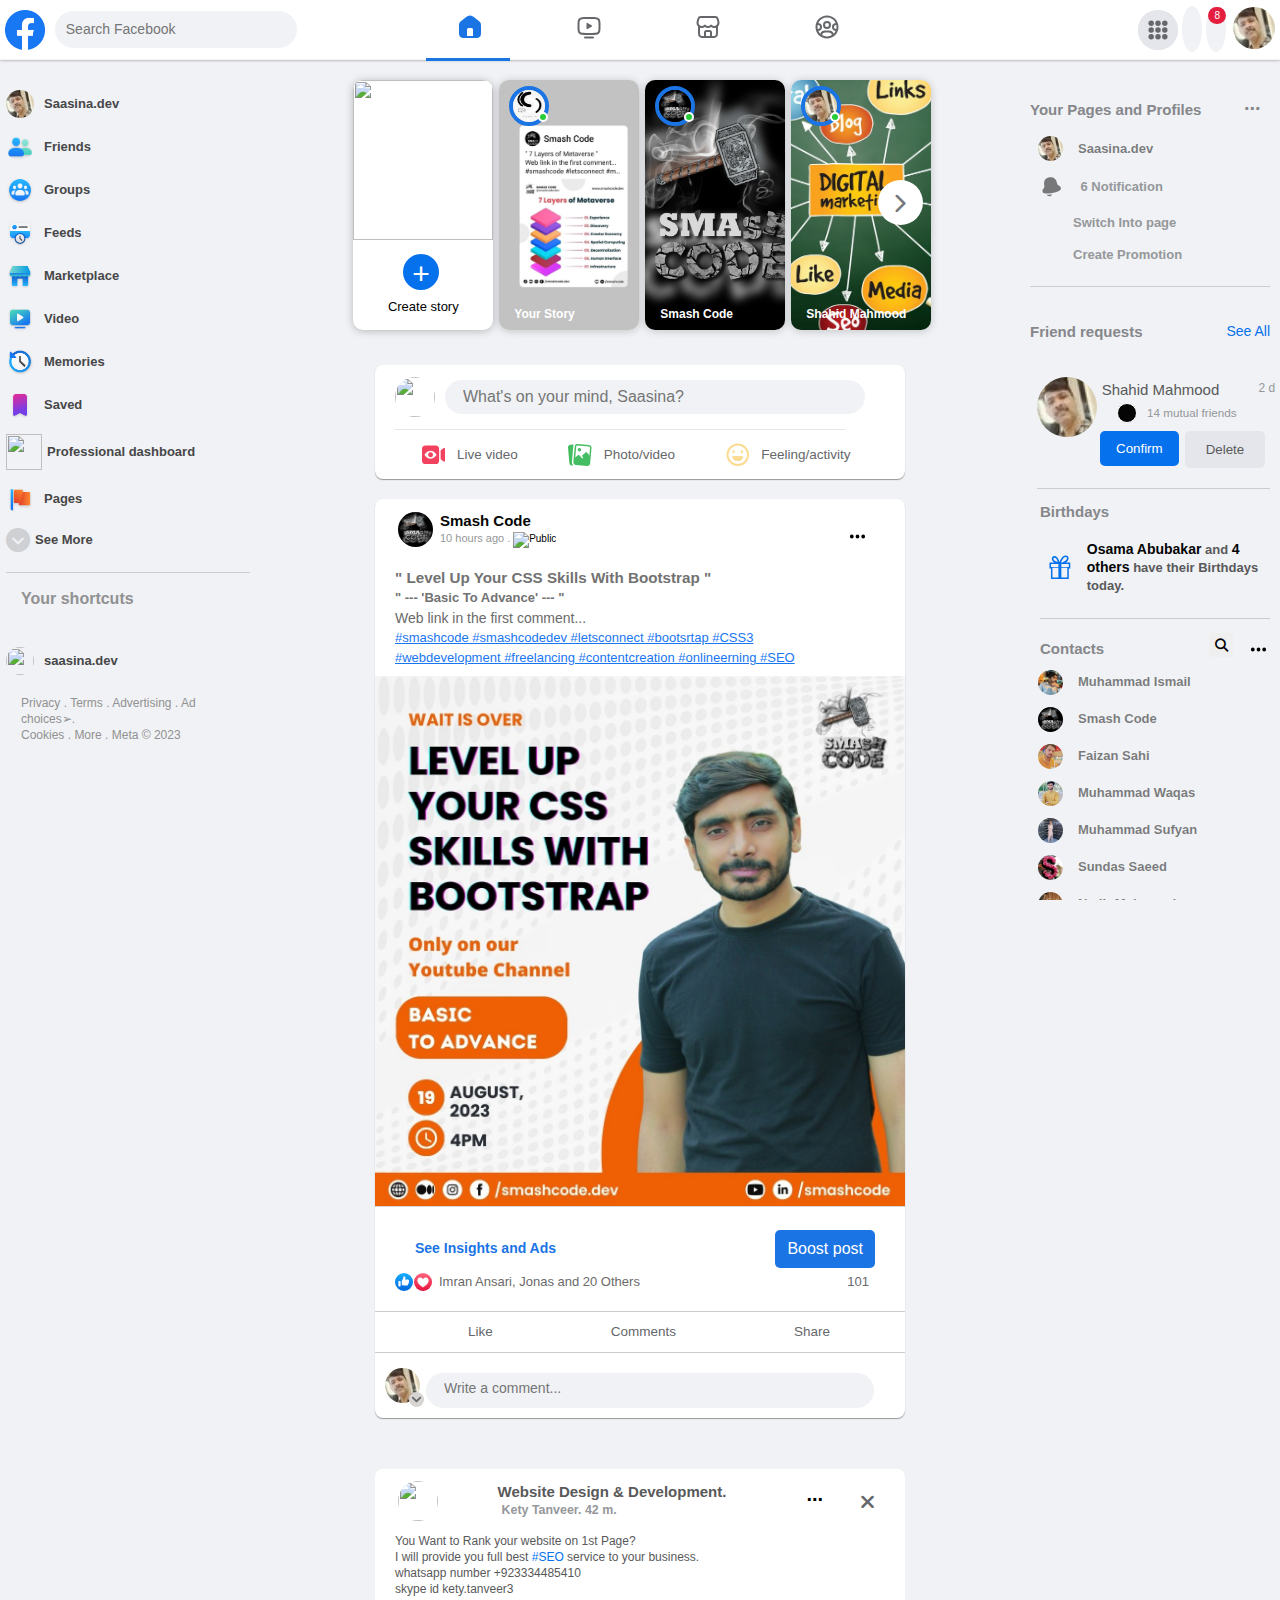
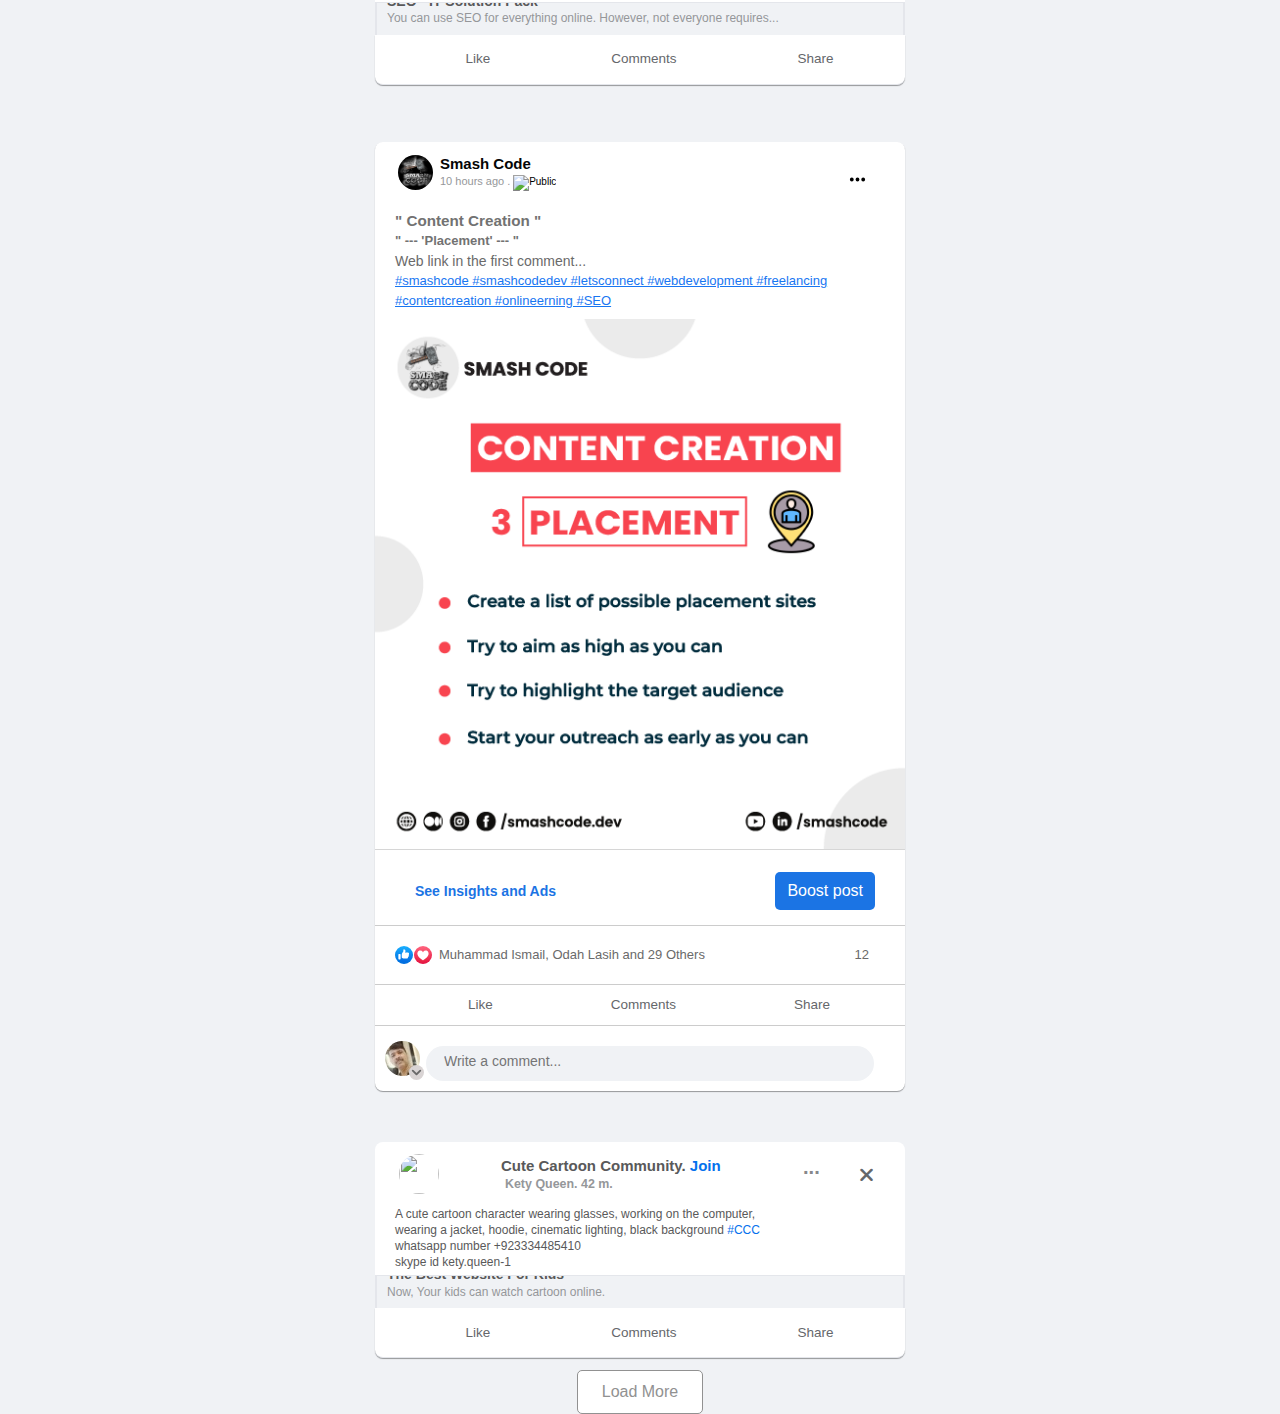
==== commit 4b47dd72: "change" ====
--- a/index.html
+++ b/index.html
@@ -15,9 +15,9 @@
     <link href="https://cdn.jsdelivr.net/npm/remixicon@3.5.0/fonts/remixicon.css"
       rel="stylesheet"/>
 
-    <link rel="stylesheet" href="./css/responsive.css" />
-    <link rel="stylesheet" href="./css/style1.css" />
-    <link rel="stylesheet" href="./css/test.css">
+      <link rel="stylesheet" href="./css/test.css">
+      <link rel="stylesheet" href="./css/responsive.css" />
+      <link rel="stylesheet" href="./css/style1.css" />
 
   </head>
   
@@ -141,7 +141,6 @@
       <!-------------------------Header for Big Screen Ends---------------->
 
       <!-------------------------Header for Mobile Start---------------->
-      <section class="head">
       <header class="header__mobile">
 
         <div class="header__logo-mobile">
@@ -211,11 +210,10 @@
         </a>
         </div>
       </div>
-    </section>
 
       <div class="header__bottom-box">
         <div class="header__bottom-img">
-          <img src="./Images/user-7-.png" class="user__photo-7" />
+          <img src="./Images/shahid.jpg" class="user__photo-7" />
         </div>
 
         <div class="header__bottom-input">
@@ -379,7 +377,7 @@
               <img src="./Images/website-design.jpg" class="image__pulsate" />
   
               <div class="story__profile">
-                <img src="./Images/user-7-.png" />
+                <img src="./Images/shahid.jpg" />
                 <div class="circle"></div>
   
                 <div class="story__name">
@@ -671,7 +669,7 @@
             <div class="smash-code-comments-bar">
               <div class="smash-code-comments-logo-image">
                 <img
-                  src="./Images/logo-dark-min.png"
+                  src="./Images/shahid.jpg"
                   class="smash-code-logo-img"
                 />
                 <svg
@@ -1070,7 +1068,7 @@
             <div class="smash-code-comments-bar">
               <div class="smash-code-comments-logo-image">
                 <img
-                  src="./Images/logo-dark-min.png"
+                  src="./Images/shahid.jpg"
                   class="smash-code-logo-img"
                 />
                 <svg
--- a/css/responsive.css
+++ b/css/responsive.css
@@ -303,6 +303,8 @@
   .main_section {
     /* margin-top: 75px !important; */
     background: #fff !important;
+    overflow: scroll;
+    height: 100vh;
   }
   .header {
     display: none !important;
--- a/css/style1.css
+++ b/css/style1.css
@@ -660,9 +660,11 @@
 .img-comments-bar {
   position: absolute;
   top: 24px;
-  left: 23px;
+  left: 24px;
   height: 15px;
   width: 15px;
+  background: #d9d4d4;
+  border-radius: 9px;
 }
 .smash-code-comments-bar-input {
   display: flex;
@@ -872,6 +874,11 @@
   width: 35px;
   border-radius: 50px;
   display: inline-block;
+}
+
+.aside-heading__3dots-kety:hover{
+  background-color: #dfdfe2;
+  border-radius: 100px;
 }
 .cards-three__icon-color-12:hover,
 .aside-heading__3dots:hover {
@@ -1014,9 +1021,11 @@
   position: sticky;
   top: 0px;
   right: 0;
-  overflow: auto;
+  /* overflow: auto; */
+  overflow: scroll;
   height: calc(100vh - 60px);
 }
+
 .sidebar-R {
   flex: 0 0 22%;
   flex: 0 0 20%;
@@ -1661,11 +1670,11 @@
     background-color: #fff;
     border-bottom: 1px solid #f4f2f2;
 
-    position: sticky;
+    /* position: sticky;
     top: 15px;
     height: 100%;
     width: 100%;
-    z-index: 10;
+    z-index: 10; */
   }
 
   .center__icon {
